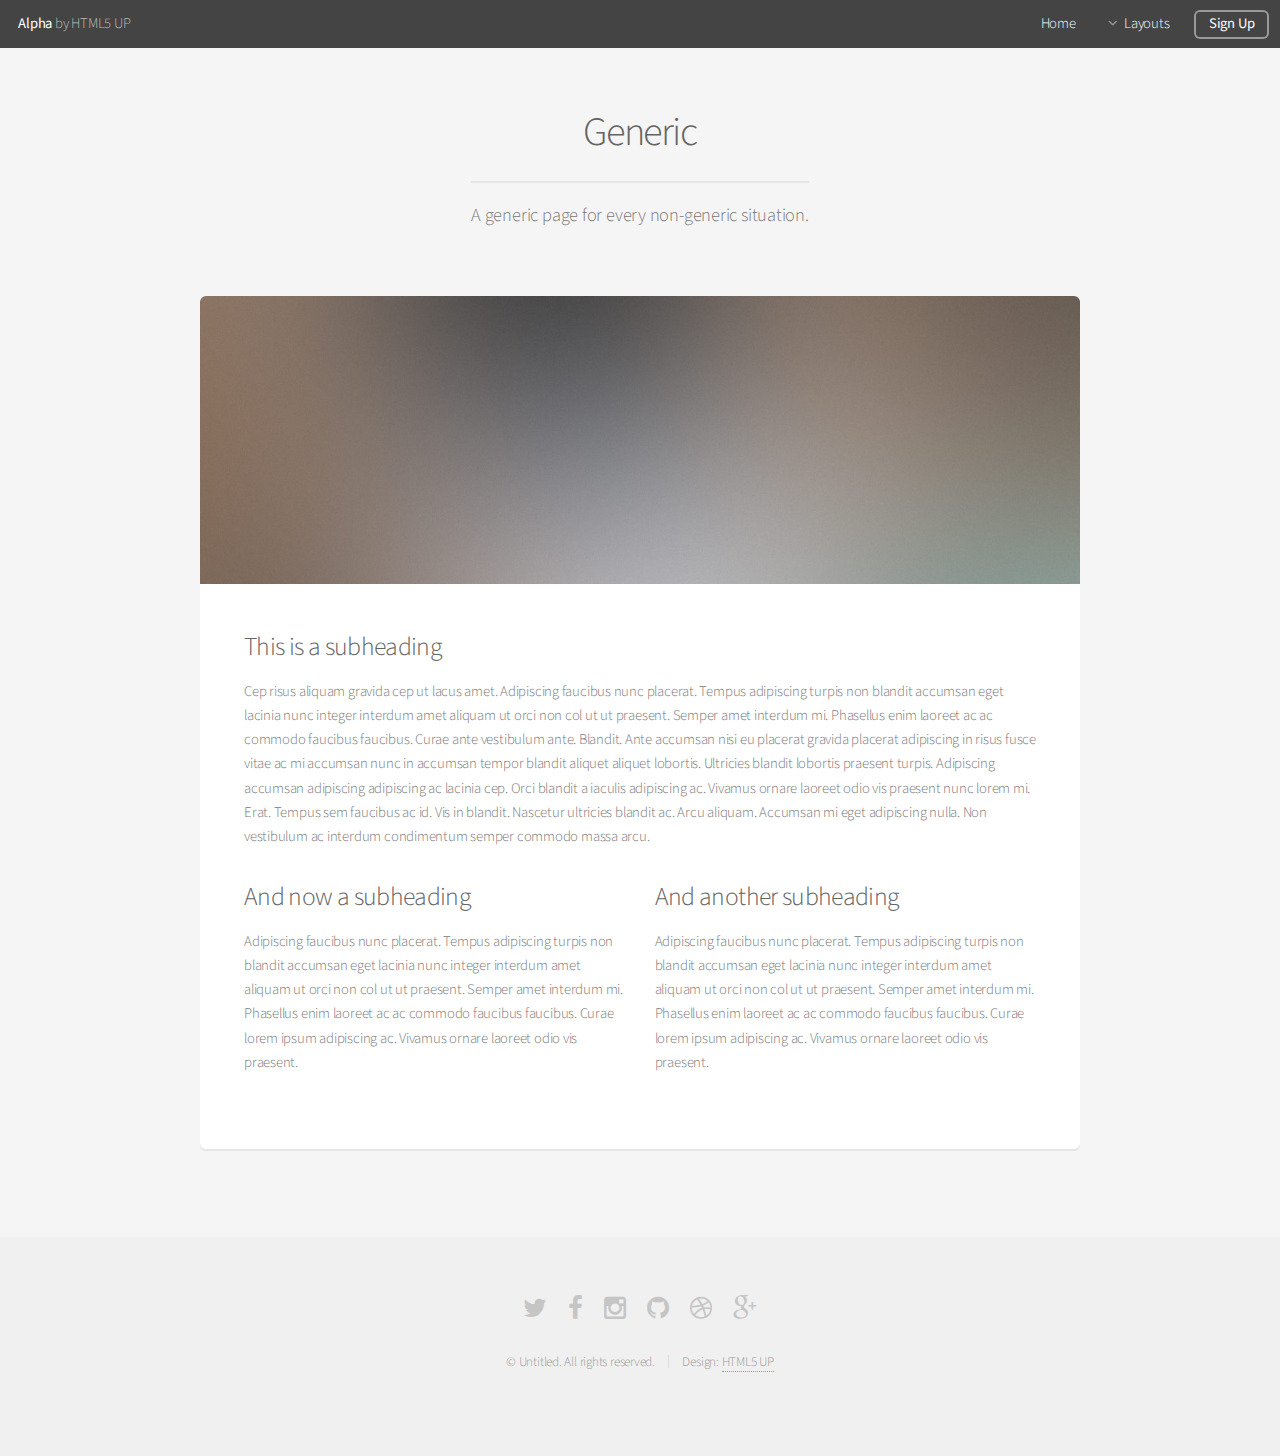
==== resume.html @ a9e89988 "nouveau layout" ====
<!DOCTYPE HTML>
<!--
	Alpha by HTML5 UP
	html5up.net | @n33co
	Free for personal and commercial use under the CCA 3.0 license (html5up.net/license)
-->
<html>
	<head>
		<title>Generic - Alpha by HTML5 UP</title>
		<meta charset="utf-8" />
		<meta name="viewport" content="width=device-width, initial-scale=1" />
		<!--[if lte IE 8]><script src="assets/js/ie/html5shiv.js"></script><![endif]-->
		<link rel="stylesheet" href="assets/css/main.css" />
		<!--[if lte IE 8]><link rel="stylesheet" href="assets/css/ie8.css" /><![endif]-->
	</head>
	<body>
		<div id="page-wrapper">

			<!-- Header -->
				<header id="header">
					<h1><a href="index.html">Alpha</a> by HTML5 UP</h1>
					<nav id="nav">
						<ul>
							<li><a href="index.html">Home</a></li>
							<li>
								<a href="#" class="icon fa-angle-down">Layouts</a>
								<ul>
									<li><a href="generic.html">Generic</a></li>
									<li><a href="contact.html">Contact</a></li>
									<li><a href="elements.html">Elements</a></li>
									<li>
										<a href="#">Submenu</a>
										<ul>
											<li><a href="#">Option One</a></li>
											<li><a href="#">Option Two</a></li>
											<li><a href="#">Option Three</a></li>
											<li><a href="#">Option Four</a></li>
										</ul>
									</li>
								</ul>
							</li>
							<li><a href="#" class="button">Sign Up</a></li>
						</ul>
					</nav>
				</header>

			<!-- Main -->
				<section id="main" class="container">
					<header>
						<h2>Generic</h2>
						<p>A generic page for every non-generic situation.</p>
					</header>
					<div class="box">
						<span class="image featured"><img src="images/pic01.jpg" alt="" /></span>
						<h3>This is a subheading</h3>
						<p>Cep risus aliquam gravida cep ut lacus amet. Adipiscing faucibus nunc placerat. Tempus adipiscing turpis non blandit accumsan eget lacinia nunc integer interdum amet aliquam ut orci non col ut ut praesent. Semper amet interdum mi. Phasellus enim laoreet ac ac commodo faucibus faucibus. Curae ante vestibulum ante. Blandit. Ante accumsan nisi eu placerat gravida placerat adipiscing in risus fusce vitae ac mi accumsan nunc in accumsan tempor blandit aliquet aliquet lobortis. Ultricies blandit lobortis praesent turpis. Adipiscing accumsan adipiscing adipiscing ac lacinia cep. Orci blandit a iaculis adipiscing ac. Vivamus ornare laoreet odio vis praesent nunc lorem mi. Erat. Tempus sem faucibus ac id. Vis in blandit. Nascetur ultricies blandit ac. Arcu aliquam. Accumsan mi eget adipiscing nulla. Non vestibulum ac interdum condimentum semper commodo massa arcu.</p>
						<div class="row">
							<div class="6u 12u(mobilep)">
								<h3>And now a subheading</h3>
								<p>Adipiscing faucibus nunc placerat. Tempus adipiscing turpis non blandit accumsan eget lacinia nunc integer interdum amet aliquam ut orci non col ut ut praesent. Semper amet interdum mi. Phasellus enim laoreet ac ac commodo faucibus faucibus. Curae lorem ipsum adipiscing ac. Vivamus ornare laoreet odio vis praesent.</p>
							</div>
							<div class="6u 12u(mobilep)">
								<h3>And another subheading</h3>
								<p>Adipiscing faucibus nunc placerat. Tempus adipiscing turpis non blandit accumsan eget lacinia nunc integer interdum amet aliquam ut orci non col ut ut praesent. Semper amet interdum mi. Phasellus enim laoreet ac ac commodo faucibus faucibus. Curae lorem ipsum adipiscing ac. Vivamus ornare laoreet odio vis praesent.</p>
							</div>
						</div>
					</div>
				</section>

			<!-- Footer -->
				<footer id="footer">
					<ul class="icons">
						<li><a href="#" class="icon fa-twitter"><span class="label">Twitter</span></a></li>
						<li><a href="#" class="icon fa-facebook"><span class="label">Facebook</span></a></li>
						<li><a href="#" class="icon fa-instagram"><span class="label">Instagram</span></a></li>
						<li><a href="#" class="icon fa-github"><span class="label">Github</span></a></li>
						<li><a href="#" class="icon fa-dribbble"><span class="label">Dribbble</span></a></li>
						<li><a href="#" class="icon fa-google-plus"><span class="label">Google+</span></a></li>
					</ul>
					<ul class="copyright">
						<li>&copy; Untitled. All rights reserved.</li><li>Design: <a href="http://html5up.net">HTML5 UP</a></li>
					</ul>
				</footer>

		</div>

		<!-- Scripts -->
			<script src="assets/js/jquery.min.js"></script>
			<script src="assets/js/jquery.dropotron.min.js"></script>
			<script src="assets/js/jquery.scrollgress.min.js"></script>
			<script src="assets/js/skel.min.js"></script>
			<script src="assets/js/util.js"></script>
			<!--[if lte IE 8]><script src="assets/js/ie/respond.min.js"></script><![endif]-->
			<script src="assets/js/main.js"></script>

	</body>
</html>
---- assets/css/main.css ----
@import url("font-awesome.min.css");
@import url("http://fonts.googleapis.com/css?family=Source+Sans+Pro:300,400,300italic,400italic");

/*
	Alpha by HTML5 UP
	html5up.net | @n33co
	Free for personal and commercial use under the CCA 3.0 license (html5up.net/license)
*/

/* Reset */

	html, body, div, span, applet, object, iframe, h1, h2, h3, h4, h5, h6, p, blockquote, pre, a, abbr, acronym, address, big, cite, code, del, dfn, em, img, ins, kbd, q, s, samp, small, strike, strong, sub, sup, tt, var, b, u, i, center, dl, dt, dd, ol, ul, li, fieldset, form, label, legend, table, caption, tbody, tfoot, thead, tr, th, td, article, aside, canvas, details, embed, figure, figcaption, footer, header, hgroup, menu, nav, output, ruby, section, summary, time, mark, audio, video {
		margin: 0;
		padding: 0;
		border: 0;
		font-size: 100%;
		font: inherit;
		vertical-align: baseline;
	}

	article, aside, details, figcaption, figure, footer, header, hgroup, menu, nav, section {
		display: block;
	}

	body {
		line-height: 1;
	}

	ol, ul {
		list-style: none;
	}

	blockquote, q {
		quotes: none;
	}

	blockquote:before, blockquote:after, q:before, q:after {
		content: '';
		content: none;
	}

	table {
		border-collapse: collapse;
		border-spacing: 0;
	}

	body {
		-webkit-text-size-adjust: none;
	}

/* Box Model */

	*, *:before, *:after {
		-moz-box-sizing: border-box;
		-webkit-box-sizing: border-box;
		box-sizing: border-box;
	}

/* Containers */

	.container {
		margin-left: auto;
		margin-right: auto;
	}

	.container.\31 25\25 {
		width: 100%;
		max-width: 75em;
		min-width: 60em;
	}

	.container.\37 5\25 {
		width: 45em;
	}

	.container.\35 0\25 {
		width: 30em;
	}

	.container.\32 5\25 {
		width: 15em;
	}

	.container {
		width: 60em;
	}

	@media screen and (max-width: 1680px) {

		.container.\31 25\25 {
			width: 100%;
			max-width: 75em;
			min-width: 60em;
		}

		.container.\37 5\25 {
			width: 45em;
		}

		.container.\35 0\25 {
			width: 30em;
		}

		.container.\32 5\25 {
			width: 15em;
		}

		.container {
			width: 60em;
		}

	}

	@media screen and (max-width: 1280px) {

		.container.\31 25\25 {
			width: 100%;
			max-width: 75em;
			min-width: 60em;
		}

		.container.\37 5\25 {
			width: 45em;
		}

		.container.\35 0\25 {
			width: 30em;
		}

		.container.\32 5\25 {
			width: 15em;
		}

		.container {
			width: 60em;
		}

	}

	@media screen and (max-width: 980px) {

		.container.\31 25\25 {
			width: 100%;
			max-width: 112.5%;
			min-width: 90%;
		}

		.container.\37 5\25 {
			width: 67.5%;
		}

		.container.\35 0\25 {
			width: 45%;
		}

		.container.\32 5\25 {
			width: 22.5%;
		}

		.container {
			width: 90%;
		}

	}

	@media screen and (max-width: 840px) {

		.container.\31 25\25 {
			width: 100%;
			max-width: 112.5%;
			min-width: 90%;
		}

		.container.\37 5\25 {
			width: 67.5%;
		}

		.container.\35 0\25 {
			width: 45%;
		}

		.container.\32 5\25 {
			width: 22.5%;
		}

		.container {
			width: 90% !important;
		}

	}

	@media screen and (max-width: 736px) {

		.container.\31 25\25 {
			width: 100%;
			max-width: 125%;
			min-width: 100%;
		}

		.container.\37 5\25 {
			width: 75%;
		}

		.container.\35 0\25 {
			width: 50%;
		}

		.container.\32 5\25 {
			width: 25%;
		}

		.container {
			width: 100% !important;
		}

	}

	@media screen and (max-width: 480px) {

		.container.\31 25\25 {
			width: 100%;
			max-width: 125%;
			min-width: 100%;
		}

		.container.\37 5\25 {
			width: 75%;
		}

		.container.\35 0\25 {
			width: 50%;
		}

		.container.\32 5\25 {
			width: 25%;
		}

		.container {
			width: 100% !important;
		}

	}

/* Grid */

	.row {
		border-bottom: solid 1px transparent;
		-moz-box-sizing: border-box;
		-webkit-box-sizing: border-box;
		box-sizing: border-box;
	}

	.row > * {
		float: left;
		-moz-box-sizing: border-box;
		-webkit-box-sizing: border-box;
		box-sizing: border-box;
	}

	.row:after, .row:before {
		content: '';
		display: block;
		clear: both;
		height: 0;
	}

	.row.uniform > * > :first-child {
		margin-top: 0;
	}

	.row.uniform > * > :last-child {
		margin-bottom: 0;
	}

	.row.\30 \25 > * {
		padding: 0 0 0 0em;
	}

	.row.\30 \25 {
		margin: 0 0 -1px 0em;
	}

	.row.uniform.\30 \25 > * {
		padding: 0em 0 0 0em;
	}

	.row.uniform.\30 \25 {
		margin: 0em 0 -1px 0em;
	}

	.row > * {
		padding: 0 0 0 2em;
	}

	.row {
		margin: 0 0 -1px -2em;
	}

	.row.uniform > * {
		padding: 2em 0 0 2em;
	}

	.row.uniform {
		margin: -2em 0 -1px -2em;
	}

	.row.\32 00\25 > * {
		padding: 0 0 0 4em;
	}

	.row.\32 00\25 {
		margin: 0 0 -1px -4em;
	}

	.row.uniform.\32 00\25 > * {
		padding: 4em 0 0 4em;
	}

	.row.uniform.\32 00\25 {
		margin: -4em 0 -1px -4em;
	}

	.row.\31 50\25 > * {
		padding: 0 0 0 3em;
	}

	.row.\31 50\25 {
		margin: 0 0 -1px -3em;
	}

	.row.uniform.\31 50\25 > * {
		padding: 3em 0 0 3em;
	}

	.row.uniform.\31 50\25 {
		margin: -3em 0 -1px -3em;
	}

	.row.\35 0\25 > * {
		padding: 0 0 0 1em;
	}

	.row.\35 0\25 {
		margin: 0 0 -1px -1em;
	}

	.row.uniform.\35 0\25 > * {
		padding: 1em 0 0 1em;
	}

	.row.uniform.\35 0\25 {
		margin: -1em 0 -1px -1em;
	}

	.row.\32 5\25 > * {
		padding: 0 0 0 0.5em;
	}

	.row.\32 5\25 {
		margin: 0 0 -1px -0.5em;
	}

	.row.uniform.\32 5\25 > * {
		padding: 0.5em 0 0 0.5em;
	}

	.row.uniform.\32 5\25 {
		margin: -0.5em 0 -1px -0.5em;
	}

	.\31 2u, .\31 2u\24 {
		width: 100%;
		clear: none;
		margin-left: 0;
	}

	.\31 1u, .\31 1u\24 {
		width: 91.6666666667%;
		clear: none;
		margin-left: 0;
	}

	.\31 0u, .\31 0u\24 {
		width: 83.3333333333%;
		clear: none;
		margin-left: 0;
	}

	.\39 u, .\39 u\24 {
		width: 75%;
		clear: none;
		margin-left: 0;
	}

	.\38 u, .\38 u\24 {
		width: 66.6666666667%;
		clear: none;
		margin-left: 0;
	}

	.\37 u, .\37 u\24 {
		width: 58.3333333333%;
		clear: none;
		margin-left: 0;
	}

	.\36 u, .\36 u\24 {
		width: 50%;
		clear: none;
		margin-left: 0;
	}

	.\35 u, .\35 u\24 {
		width: 41.6666666667%;
		clear: none;
		margin-left: 0;
	}

	.\34 u, .\34 u\24 {
		width: 33.3333333333%;
		clear: none;
		margin-left: 0;
	}

	.\33 u, .\33 u\24 {
		width: 25%;
		clear: none;
		margin-left: 0;
	}

	.\32 u, .\32 u\24 {
		width: 16.6666666667%;
		clear: none;
		margin-left: 0;
	}

	.\31 u, .\31 u\24 {
		width: 8.3333333333%;
		clear: none;
		margin-left: 0;
	}

	.\31 2u\24 + *,
	.\31 1u\24 + *,
	.\31 0u\24 + *,
	.\39 u\24 + *,
	.\38 u\24 + *,
	.\37 u\24 + *,
	.\36 u\24 + *,
	.\35 u\24 + *,
	.\34 u\24 + *,
	.\33 u\24 + *,
	.\32 u\24 + *,
	.\31 u\24 + * {
		clear: left;
	}

	.\-11u {
		margin-left: 91.66667%;
	}

	.\-10u {
		margin-left: 83.33333%;
	}

	.\-9u {
		margin-left: 75%;
	}

	.\-8u {
		margin-left: 66.66667%;
	}

	.\-7u {
		margin-left: 58.33333%;
	}

	.\-6u {
		margin-left: 50%;
	}

	.\-5u {
		margin-left: 41.66667%;
	}

	.\-4u {
		margin-left: 33.33333%;
	}

	.\-3u {
		margin-left: 25%;
	}

	.\-2u {
		margin-left: 16.66667%;
	}

	.\-1u {
		margin-left: 8.33333%;
	}

	@media screen and (max-width: 1680px) {

		.row > * {
			padding: 0 0 0 2em;
		}

		.row {
			margin: 0 0 -1px -2em;
		}

		.row.uniform > * {
			padding: 2em 0 0 2em;
		}

		.row.uniform {
			margin: -2em 0 -1px -2em;
		}

		.row.\32 00\25 > * {
			padding: 0 0 0 4em;
		}

		.row.\32 00\25 {
			margin: 0 0 -1px -4em;
		}

		.row.uniform.\32 00\25 > * {
			padding: 4em 0 0 4em;
		}

		.row.uniform.\32 00\25 {
			margin: -4em 0 -1px -4em;
		}

		.row.\31 50\25 > * {
			padding: 0 0 0 3em;
		}

		.row.\31 50\25 {
			margin: 0 0 -1px -3em;
		}

		.row.uniform.\31 50\25 > * {
			padding: 3em 0 0 3em;
		}

		.row.uniform.\31 50\25 {
			margin: -3em 0 -1px -3em;
		}

		.row.\35 0\25 > * {
			padding: 0 0 0 1em;
		}

		.row.\35 0\25 {
			margin: 0 0 -1px -1em;
		}

		.row.uniform.\35 0\25 > * {
			padding: 1em 0 0 1em;
		}

		.row.uniform.\35 0\25 {
			margin: -1em 0 -1px -1em;
		}

		.row.\32 5\25 > * {
			padding: 0 0 0 0.5em;
		}

		.row.\32 5\25 {
			margin: 0 0 -1px -0.5em;
		}

		.row.uniform.\32 5\25 > * {
			padding: 0.5em 0 0 0.5em;
		}

		.row.uniform.\32 5\25 {
			margin: -0.5em 0 -1px -0.5em;
		}

		.\31 2u\28wide\29, .\31 2u\24\28wide\29 {
			width: 100%;
			clear: none;
			margin-left: 0;
		}

		.\31 1u\28wide\29, .\31 1u\24\28wide\29 {
			width: 91.6666666667%;
			clear: none;
			margin-left: 0;
		}

		.\31 0u\28wide\29, .\31 0u\24\28wide\29 {
			width: 83.3333333333%;
			clear: none;
			margin-left: 0;
		}

		.\39 u\28wide\29, .\39 u\24\28wide\29 {
			width: 75%;
			clear: none;
			margin-left: 0;
		}

		.\38 u\28wide\29, .\38 u\24\28wide\29 {
			width: 66.6666666667%;
			clear: none;
			margin-left: 0;
		}

		.\37 u\28wide\29, .\37 u\24\28wide\29 {
			width: 58.3333333333%;
			clear: none;
			margin-left: 0;
		}

		.\36 u\28wide\29, .\36 u\24\28wide\29 {
			width: 50%;
			clear: none;
			margin-left: 0;
		}

		.\35 u\28wide\29, .\35 u\24\28wide\29 {
			width: 41.6666666667%;
			clear: none;
			margin-left: 0;
		}

		.\34 u\28wide\29, .\34 u\24\28wide\29 {
			width: 33.3333333333%;
			clear: none;
			margin-left: 0;
		}

		.\33 u\28wide\29, .\33 u\24\28wide\29 {
			width: 25%;
			clear: none;
			margin-left: 0;
		}

		.\32 u\28wide\29, .\32 u\24\28wide\29 {
			width: 16.6666666667%;
			clear: none;
			margin-left: 0;
		}

		.\31 u\28wide\29, .\31 u\24\28wide\29 {
			width: 8.3333333333%;
			clear: none;
			margin-left: 0;
		}

		.\31 2u\24\28wide\29 + *,
		.\31 1u\24\28wide\29 + *,
		.\31 0u\24\28wide\29 + *,
		.\39 u\24\28wide\29 + *,
		.\38 u\24\28wide\29 + *,
		.\37 u\24\28wide\29 + *,
		.\36 u\24\28wide\29 + *,
		.\35 u\24\28wide\29 + *,
		.\34 u\24\28wide\29 + *,
		.\33 u\24\28wide\29 + *,
		.\32 u\24\28wide\29 + *,
		.\31 u\24\28wide\29 + * {
			clear: left;
		}

		.\-11u\28wide\29 {
			margin-left: 91.66667%;
		}

		.\-10u\28wide\29 {
			margin-left: 83.33333%;
		}

		.\-9u\28wide\29 {
			margin-left: 75%;
		}

		.\-8u\28wide\29 {
			margin-left: 66.66667%;
		}

		.\-7u\28wide\29 {
			margin-left: 58.33333%;
		}

		.\-6u\28wide\29 {
			margin-left: 50%;
		}

		.\-5u\28wide\29 {
			margin-left: 41.66667%;
		}

		.\-4u\28wide\29 {
			margin-left: 33.33333%;
		}

		.\-3u\28wide\29 {
			margin-left: 25%;
		}

		.\-2u\28wide\29 {
			margin-left: 16.66667%;
		}

		.\-1u\28wide\29 {
			margin-left: 8.33333%;
		}

	}

	@media screen and (max-width: 1280px) {

		.row > * {
			padding: 0 0 0 2em;
		}

		.row {
			margin: 0 0 -1px -2em;
		}

		.row.uniform > * {
			padding: 2em 0 0 2em;
		}

		.row.uniform {
			margin: -2em 0 -1px -2em;
		}

		.row.\32 00\25 > * {
			padding: 0 0 0 4em;
		}

		.row.\32 00\25 {
			margin: 0 0 -1px -4em;
		}

		.row.uniform.\32 00\25 > * {
			padding: 4em 0 0 4em;
		}

		.row.uniform.\32 00\25 {
			margin: -4em 0 -1px -4em;
		}

		.row.\31 50\25 > * {
			padding: 0 0 0 3em;
		}

		.row.\31 50\25 {
			margin: 0 0 -1px -3em;
		}

		.row.uniform.\31 50\25 > * {
			padding: 3em 0 0 3em;
		}

		.row.uniform.\31 50\25 {
			margin: -3em 0 -1px -3em;
		}

		.row.\35 0\25 > * {
			padding: 0 0 0 1em;
		}

		.row.\35 0\25 {
			margin: 0 0 -1px -1em;
		}

		.row.uniform.\35 0\25 > * {
			padding: 1em 0 0 1em;
		}

		.row.uniform.\35 0\25 {
			margin: -1em 0 -1px -1em;
		}

		.row.\32 5\25 > * {
			padding: 0 0 0 0.5em;
		}

		.row.\32 5\25 {
			margin: 0 0 -1px -0.5em;
		}

		.row.uniform.\32 5\25 > * {
			padding: 0.5em 0 0 0.5em;
		}

		.row.uniform.\32 5\25 {
			margin: -0.5em 0 -1px -0.5em;
		}

		.\31 2u\28normal\29, .\31 2u\24\28normal\29 {
			width: 100%;
			clear: none;
			margin-left: 0;
		}

		.\31 1u\28normal\29, .\31 1u\24\28normal\29 {
			width: 91.6666666667%;
			clear: none;
			margin-left: 0;
		}

		.\31 0u\28normal\29, .\31 0u\24\28normal\29 {
			width: 83.3333333333%;
			clear: none;
			margin-left: 0;
		}

		.\39 u\28normal\29, .\39 u\24\28normal\29 {
			width: 75%;
			clear: none;
			margin-left: 0;
		}

		.\38 u\28normal\29, .\38 u\24\28normal\29 {
			width: 66.6666666667%;
			clear: none;
			margin-left: 0;
		}

		.\37 u\28normal\29, .\37 u\24\28normal\29 {
			width: 58.3333333333%;
			clear: none;
			margin-left: 0;
		}

		.\36 u\28normal\29, .\36 u\24\28normal\29 {
			width: 50%;
			clear: none;
			margin-left: 0;
		}

		.\35 u\28normal\29, .\35 u\24\28normal\29 {
			width: 41.6666666667%;
			clear: none;
			margin-left: 0;
		}

		.\34 u\28normal\29, .\34 u\24\28normal\29 {
			width: 33.3333333333%;
			clear: none;
			margin-left: 0;
		}

		.\33 u\28normal\29, .\33 u\24\28normal\29 {
			width: 25%;
			clear: none;
			margin-left: 0;
		}

		.\32 u\28normal\29, .\32 u\24\28normal\29 {
			width: 16.6666666667%;
			clear: none;
			margin-left: 0;
		}

		.\31 u\28normal\29, .\31 u\24\28normal\29 {
			width: 8.3333333333%;
			clear: none;
			margin-left: 0;
		}

		.\31 2u\24\28normal\29 + *,
		.\31 1u\24\28normal\29 + *,
		.\31 0u\24\28normal\29 + *,
		.\39 u\24\28normal\29 + *,
		.\38 u\24\28normal\29 + *,
		.\37 u\24\28normal\29 + *,
		.\36 u\24\28normal\29 + *,
		.\35 u\24\28normal\29 + *,
		.\34 u\24\28normal\29 + *,
		.\33 u\24\28normal\29 + *,
		.\32 u\24\28normal\29 + *,
		.\31 u\24\28normal\29 + * {
			clear: left;
		}

		.\-11u\28normal\29 {
			margin-left: 91.66667%;
		}

		.\-10u\28normal\29 {
			margin-left: 83.33333%;
		}

		.\-9u\28normal\29 {
			margin-left: 75%;
		}

		.\-8u\28normal\29 {
			margin-left: 66.66667%;
		}

		.\-7u\28normal\29 {
			margin-left: 58.33333%;
		}

		.\-6u\28normal\29 {
			margin-left: 50%;
		}

		.\-5u\28normal\29 {
			margin-left: 41.66667%;
		}

		.\-4u\28normal\29 {
			margin-left: 33.33333%;
		}

		.\-3u\28normal\29 {
			margin-left: 25%;
		}

		.\-2u\28normal\29 {
			margin-left: 16.66667%;
		}

		.\-1u\28normal\29 {
			margin-left: 8.33333%;
		}

	}

	@media screen and (max-width: 980px) {

		.row > * {
			padding: 0 0 0 2em;
		}

		.row {
			margin: 0 0 -1px -2em;
		}

		.row.uniform > * {
			padding: 2em 0 0 2em;
		}

		.row.uniform {
			margin: -2em 0 -1px -2em;
		}

		.row.\32 00\25 > * {
			padding: 0 0 0 4em;
		}

		.row.\32 00\25 {
			margin: 0 0 -1px -4em;
		}

		.row.uniform.\32 00\25 > * {
			padding: 4em 0 0 4em;
		}

		.row.uniform.\32 00\25 {
			margin: -4em 0 -1px -4em;
		}

		.row.\31 50\25 > * {
			padding: 0 0 0 3em;
		}

		.row.\31 50\25 {
			margin: 0 0 -1px -3em;
		}

		.row.uniform.\31 50\25 > * {
			padding: 3em 0 0 3em;
		}

		.row.uniform.\31 50\25 {
			margin: -3em 0 -1px -3em;
		}

		.row.\35 0\25 > * {
			padding: 0 0 0 1em;
		}

		.row.\35 0\25 {
			margin: 0 0 -1px -1em;
		}

		.row.uniform.\35 0\25 > * {
			padding: 1em 0 0 1em;
		}

		.row.uniform.\35 0\25 {
			margin: -1em 0 -1px -1em;
		}

		.row.\32 5\25 > * {
			padding: 0 0 0 0.5em;
		}

		.row.\32 5\25 {
			margin: 0 0 -1px -0.5em;
		}

		.row.uniform.\32 5\25 > * {
			padding: 0.5em 0 0 0.5em;
		}

		.row.uniform.\32 5\25 {
			margin: -0.5em 0 -1px -0.5em;
		}

		.\31 2u\28narrow\29, .\31 2u\24\28narrow\29 {
			width: 100%;
			clear: none;
			margin-left: 0;
		}

		.\31 1u\28narrow\29, .\31 1u\24\28narrow\29 {
			width: 91.6666666667%;
			clear: none;
			margin-left: 0;
		}

		.\31 0u\28narrow\29, .\31 0u\24\28narrow\29 {
			width: 83.3333333333%;
			clear: none;
			margin-left: 0;
		}

		.\39 u\28narrow\29, .\39 u\24\28narrow\29 {
			width: 75%;
			clear: none;
			margin-left: 0;
		}

		.\38 u\28narrow\29, .\38 u\24\28narrow\29 {
			width: 66.6666666667%;
			clear: none;
			margin-left: 0;
		}

		.\37 u\28narrow\29, .\37 u\24\28narrow\29 {
			width: 58.3333333333%;
			clear: none;
			margin-left: 0;
		}

		.\36 u\28narrow\29, .\36 u\24\28narrow\29 {
			width: 50%;
			clear: none;
			margin-left: 0;
		}

		.\35 u\28narrow\29, .\35 u\24\28narrow\29 {
			width: 41.6666666667%;
			clear: none;
			margin-left: 0;
		}

		.\34 u\28narrow\29, .\34 u\24\28narrow\29 {
			width: 33.3333333333%;
			clear: none;
			margin-left: 0;
		}

		.\33 u\28narrow\29, .\33 u\24\28narrow\29 {
			width: 25%;
			clear: none;
			margin-left: 0;
		}

		.\32 u\28narrow\29, .\32 u\24\28narrow\29 {
			width: 16.6666666667%;
			clear: none;
			margin-left: 0;
		}

		.\31 u\28narrow\29, .\31 u\24\28narrow\29 {
			width: 8.3333333333%;
			clear: none;
			margin-left: 0;
		}

		.\31 2u\24\28narrow\29 + *,
		.\31 1u\24\28narrow\29 + *,
		.\31 0u\24\28narrow\29 + *,
		.\39 u\24\28narrow\29 + *,
		.\38 u\24\28narrow\29 + *,
		.\37 u\24\28narrow\29 + *,
		.\36 u\24\28narrow\29 + *,
		.\35 u\24\28narrow\29 + *,
		.\34 u\24\28narrow\29 + *,
		.\33 u\24\28narrow\29 + *,
		.\32 u\24\28narrow\29 + *,
		.\31 u\24\28narrow\29 + * {
			clear: left;
		}

		.\-11u\28narrow\29 {
			margin-left: 91.66667%;
		}

		.\-10u\28narrow\29 {
			margin-left: 83.33333%;
		}

		.\-9u\28narrow\29 {
			margin-left: 75%;
		}

		.\-8u\28narrow\29 {
			margin-left: 66.66667%;
		}

		.\-7u\28narrow\29 {
			margin-left: 58.33333%;
		}

		.\-6u\28narrow\29 {
			margin-left: 50%;
		}

		.\-5u\28narrow\29 {
			margin-left: 41.66667%;
		}

		.\-4u\28narrow\29 {
			margin-left: 33.33333%;
		}

		.\-3u\28narrow\29 {
			margin-left: 25%;
		}

		.\-2u\28narrow\29 {
			margin-left: 16.66667%;
		}

		.\-1u\28narrow\29 {
			margin-left: 8.33333%;
		}

	}

	@media screen and (max-width: 840px) {

		.row > * {
			padding: 0 0 0 2em;
		}

		.row {
			margin: 0 0 -1px -2em;
		}

		.row.uniform > * {
			padding: 2em 0 0 2em;
		}

		.row.uniform {
			margin: -2em 0 -1px -2em;
		}

		.row.\32 00\25 > * {
			padding: 0 0 0 4em;
		}

		.row.\32 00\25 {
			margin: 0 0 -1px -4em;
		}

		.row.uniform.\32 00\25 > * {
			padding: 4em 0 0 4em;
		}

		.row.uniform.\32 00\25 {
			margin: -4em 0 -1px -4em;
		}

		.row.\31 50\25 > * {
			padding: 0 0 0 3em;
		}

		.row.\31 50\25 {
			margin: 0 0 -1px -3em;
		}

		.row.uniform.\31 50\25 > * {
			padding: 3em 0 0 3em;
		}

		.row.uniform.\31 50\25 {
			margin: -3em 0 -1px -3em;
		}

		.row.\35 0\25 > * {
			padding: 0 0 0 1em;
		}

		.row.\35 0\25 {
			margin: 0 0 -1px -1em;
		}

		.row.uniform.\35 0\25 > * {
			padding: 1em 0 0 1em;
		}

		.row.uniform.\35 0\25 {
			margin: -1em 0 -1px -1em;
		}

		.row.\32 5\25 > * {
			padding: 0 0 0 0.5em;
		}

		.row.\32 5\25 {
			margin: 0 0 -1px -0.5em;
		}

		.row.uniform.\32 5\25 > * {
			padding: 0.5em 0 0 0.5em;
		}

		.row.uniform.\32 5\25 {
			margin: -0.5em 0 -1px -0.5em;
		}

		.\31 2u\28narrower\29, .\31 2u\24\28narrower\29 {
			width: 100%;
			clear: none;
			margin-left: 0;
		}

		.\31 1u\28narrower\29, .\31 1u\24\28narrower\29 {
			width: 91.6666666667%;
			clear: none;
			margin-left: 0;
		}

		.\31 0u\28narrower\29, .\31 0u\24\28narrower\29 {
			width: 83.3333333333%;
			clear: none;
			margin-left: 0;
		}

		.\39 u\28narrower\29, .\39 u\24\28narrower\29 {
			width: 75%;
			clear: none;
			margin-left: 0;
		}

		.\38 u\28narrower\29, .\38 u\24\28narrower\29 {
			width: 66.6666666667%;
			clear: none;
			margin-left: 0;
		}

		.\37 u\28narrower\29, .\37 u\24\28narrower\29 {
			width: 58.3333333333%;
			clear: none;
			margin-left: 0;
		}

		.\36 u\28narrower\29, .\36 u\24\28narrower\29 {
			width: 50%;
			clear: none;
			margin-left: 0;
		}

		.\35 u\28narrower\29, .\35 u\24\28narrower\29 {
			width: 41.6666666667%;
			clear: none;
			margin-left: 0;
		}

		.\34 u\28narrower\29, .\34 u\24\28narrower\29 {
			width: 33.3333333333%;
			clear: none;
			margin-left: 0;
		}

		.\33 u\28narrower\29, .\33 u\24\28narrower\29 {
			width: 25%;
			clear: none;
			margin-left: 0;
		}

		.\32 u\28narrower\29, .\32 u\24\28narrower\29 {
			width: 16.6666666667%;
			clear: none;
			margin-left: 0;
		}

		.\31 u\28narrower\29, .\31 u\24\28narrower\29 {
			width: 8.3333333333%;
			clear: none;
			margin-left: 0;
		}

		.\31 2u\24\28narrower\29 + *,
		.\31 1u\24\28narrower\29 + *,
		.\31 0u\24\28narrower\29 + *,
		.\39 u\24\28narrower\29 + *,
		.\38 u\24\28narrower\29 + *,
		.\37 u\24\28narrower\29 + *,
		.\36 u\24\28narrower\29 + *,
		.\35 u\24\28narrower\29 + *,
		.\34 u\24\28narrower\29 + *,
		.\33 u\24\28narrower\29 + *,
		.\32 u\24\28narrower\29 + *,
		.\31 u\24\28narrower\29 + * {
			clear: left;
		}

		.\-11u\28narrower\29 {
			margin-left: 91.66667%;
		}

		.\-10u\28narrower\29 {
			margin-left: 83.33333%;
		}

		.\-9u\28narrower\29 {
			margin-left: 75%;
		}

		.\-8u\28narrower\29 {
			margin-left: 66.66667%;
		}

		.\-7u\28narrower\29 {
			margin-left: 58.33333%;
		}

		.\-6u\28narrower\29 {
			margin-left: 50%;
		}

		.\-5u\28narrower\29 {
			margin-left: 41.66667%;
		}

		.\-4u\28narrower\29 {
			margin-left: 33.33333%;
		}

		.\-3u\28narrower\29 {
			margin-left: 25%;
		}

		.\-2u\28narrower\29 {
			margin-left: 16.66667%;
		}

		.\-1u\28narrower\29 {
			margin-left: 8.33333%;
		}

	}

	@media screen and (max-width: 736px) {

		.row > * {
			padding: 0 0 0 2em;
		}

		.row {
			margin: 0 0 -1px -2em;
		}

		.row.uniform > * {
			padding: 2em 0 0 2em;
		}

		.row.uniform {
			margin: -2em 0 -1px -2em;
		}

		.row.\32 00\25 > * {
			padding: 0 0 0 4em;
		}

		.row.\32 00\25 {
			margin: 0 0 -1px -4em;
		}

		.row.uniform.\32 00\25 > * {
			padding: 4em 0 0 4em;
		}

		.row.uniform.\32 00\25 {
			margin: -4em 0 -1px -4em;
		}

		.row.\31 50\25 > * {
			padding: 0 0 0 3em;
		}

		.row.\31 50\25 {
			margin: 0 0 -1px -3em;
		}

		.row.uniform.\31 50\25 > * {
			padding: 3em 0 0 3em;
		}

		.row.uniform.\31 50\25 {
			margin: -3em 0 -1px -3em;
		}

		.row.\35 0\25 > * {
			padding: 0 0 0 1em;
		}

		.row.\35 0\25 {
			margin: 0 0 -1px -1em;
		}

		.row.uniform.\35 0\25 > * {
			padding: 1em 0 0 1em;
		}

		.row.uniform.\35 0\25 {
			margin: -1em 0 -1px -1em;
		}

		.row.\32 5\25 > * {
			padding: 0 0 0 0.5em;
		}

		.row.\32 5\25 {
			margin: 0 0 -1px -0.5em;
		}

		.row.uniform.\32 5\25 > * {
			padding: 0.5em 0 0 0.5em;
		}

		.row.uniform.\32 5\25 {
			margin: -0.5em 0 -1px -0.5em;
		}

		.\31 2u\28mobile\29, .\31 2u\24\28mobile\29 {
			width: 100%;
			clear: none;
			margin-left: 0;
		}

		.\31 1u\28mobile\29, .\31 1u\24\28mobile\29 {
			width: 91.6666666667%;
			clear: none;
			margin-left: 0;
		}

		.\31 0u\28mobile\29, .\31 0u\24\28mobile\29 {
			width: 83.3333333333%;
			clear: none;
			margin-left: 0;
		}

		.\39 u\28mobile\29, .\39 u\24\28mobile\29 {
			width: 75%;
			clear: none;
			margin-left: 0;
		}

		.\38 u\28mobile\29, .\38 u\24\28mobile\29 {
			width: 66.6666666667%;
			clear: none;
			margin-left: 0;
		}

		.\37 u\28mobile\29, .\37 u\24\28mobile\29 {
			width: 58.3333333333%;
			clear: none;
			margin-left: 0;
		}

		.\36 u\28mobile\29, .\36 u\24\28mobile\29 {
			width: 50%;
			clear: none;
			margin-left: 0;
		}

		.\35 u\28mobile\29, .\35 u\24\28mobile\29 {
			width: 41.6666666667%;
			clear: none;
			margin-left: 0;
		}

		.\34 u\28mobile\29, .\34 u\24\28mobile\29 {
			width: 33.3333333333%;
			clear: none;
			margin-left: 0;
		}

		.\33 u\28mobile\29, .\33 u\24\28mobile\29 {
			width: 25%;
			clear: none;
			margin-left: 0;
		}

		.\32 u\28mobile\29, .\32 u\24\28mobile\29 {
			width: 16.6666666667%;
			clear: none;
			margin-left: 0;
		}

		.\31 u\28mobile\29, .\31 u\24\28mobile\29 {
			width: 8.3333333333%;
			clear: none;
			margin-left: 0;
		}

		.\31 2u\24\28mobile\29 + *,
		.\31 1u\24\28mobile\29 + *,
		.\31 0u\24\28mobile\29 + *,
		.\39 u\24\28mobile\29 + *,
		.\38 u\24\28mobile\29 + *,
		.\37 u\24\28mobile\29 + *,
		.\36 u\24\28mobile\29 + *,
		.\35 u\24\28mobile\29 + *,
		.\34 u\24\28mobile\29 + *,
		.\33 u\24\28mobile\29 + *,
		.\32 u\24\28mobile\29 + *,
		.\31 u\24\28mobile\29 + * {
			clear: left;
		}

		.\-11u\28mobile\29 {
			margin-left: 91.66667%;
		}

		.\-10u\28mobile\29 {
			margin-left: 83.33333%;
		}

		.\-9u\28mobile\29 {
			margin-left: 75%;
		}

		.\-8u\28mobile\29 {
			margin-left: 66.66667%;
		}

		.\-7u\28mobile\29 {
			margin-left: 58.33333%;
		}

		.\-6u\28mobile\29 {
			margin-left: 50%;
		}

		.\-5u\28mobile\29 {
			margin-left: 41.66667%;
		}

		.\-4u\28mobile\29 {
			margin-left: 33.33333%;
		}

		.\-3u\28mobile\29 {
			margin-left: 25%;
		}

		.\-2u\28mobile\29 {
			margin-left: 16.66667%;
		}

		.\-1u\28mobile\29 {
			margin-left: 8.33333%;
		}

	}

	@media screen and (max-width: 480px) {

		.row > * {
			padding: 0 0 0 2em;
		}

		.row {
			margin: 0 0 -1px -2em;
		}

		.row.uniform > * {
			padding: 2em 0 0 2em;
		}

		.row.uniform {
			margin: -2em 0 -1px -2em;
		}

		.row.\32 00\25 > * {
			padding: 0 0 0 4em;
		}

		.row.\32 00\25 {
			margin: 0 0 -1px -4em;
		}

		.row.uniform.\32 00\25 > * {
			padding: 4em 0 0 4em;
		}

		.row.uniform.\32 00\25 {
			margin: -4em 0 -1px -4em;
		}

		.row.\31 50\25 > * {
			padding: 0 0 0 3em;
		}

		.row.\31 50\25 {
			margin: 0 0 -1px -3em;
		}

		.row.uniform.\31 50\25 > * {
			padding: 3em 0 0 3em;
		}

		.row.uniform.\31 50\25 {
			margin: -3em 0 -1px -3em;
		}

		.row.\35 0\25 > * {
			padding: 0 0 0 1em;
		}

		.row.\35 0\25 {
			margin: 0 0 -1px -1em;
		}

		.row.uniform.\35 0\25 > * {
			padding: 1em 0 0 1em;
		}

		.row.uniform.\35 0\25 {
			margin: -1em 0 -1px -1em;
		}

		.row.\32 5\25 > * {
			padding: 0 0 0 0.5em;
		}

		.row.\32 5\25 {
			margin: 0 0 -1px -0.5em;
		}

		.row.uniform.\32 5\25 > * {
			padding: 0.5em 0 0 0.5em;
		}

		.row.uniform.\32 5\25 {
			margin: -0.5em 0 -1px -0.5em;
		}

		.\31 2u\28mobilep\29, .\31 2u\24\28mobilep\29 {
			width: 100%;
			clear: none;
			margin-left: 0;
		}

		.\31 1u\28mobilep\29, .\31 1u\24\28mobilep\29 {
			width: 91.6666666667%;
			clear: none;
			margin-left: 0;
		}

		.\31 0u\28mobilep\29, .\31 0u\24\28mobilep\29 {
			width: 83.3333333333%;
			clear: none;
			margin-left: 0;
		}

		.\39 u\28mobilep\29, .\39 u\24\28mobilep\29 {
			width: 75%;
			clear: none;
			margin-left: 0;
		}

		.\38 u\28mobilep\29, .\38 u\24\28mobilep\29 {
			width: 66.6666666667%;
			clear: none;
			margin-left: 0;
		}

		.\37 u\28mobilep\29, .\37 u\24\28mobilep\29 {
			width: 58.3333333333%;
			clear: none;
			margin-left: 0;
		}

		.\36 u\28mobilep\29, .\36 u\24\28mobilep\29 {
			width: 50%;
			clear: none;
			margin-left: 0;
		}

		.\35 u\28mobilep\29, .\35 u\24\28mobilep\29 {
			width: 41.6666666667%;
			clear: none;
			margin-left: 0;
		}

		.\34 u\28mobilep\29, .\34 u\24\28mobilep\29 {
			width: 33.3333333333%;
			clear: none;
			margin-left: 0;
		}

		.\33 u\28mobilep\29, .\33 u\24\28mobilep\29 {
			width: 25%;
			clear: none;
			margin-left: 0;
		}

		.\32 u\28mobilep\29, .\32 u\24\28mobilep\29 {
			width: 16.6666666667%;
			clear: none;
			margin-left: 0;
		}

		.\31 u\28mobilep\29, .\31 u\24\28mobilep\29 {
			width: 8.3333333333%;
			clear: none;
			margin-left: 0;
		}

		.\31 2u\24\28mobilep\29 + *,
		.\31 1u\24\28mobilep\29 + *,
		.\31 0u\24\28mobilep\29 + *,
		.\39 u\24\28mobilep\29 + *,
		.\38 u\24\28mobilep\29 + *,
		.\37 u\24\28mobilep\29 + *,
		.\36 u\24\28mobilep\29 + *,
		.\35 u\24\28mobilep\29 + *,
		.\34 u\24\28mobilep\29 + *,
		.\33 u\24\28mobilep\29 + *,
		.\32 u\24\28mobilep\29 + *,
		.\31 u\24\28mobilep\29 + * {
			clear: left;
		}

		.\-11u\28mobilep\29 {
			margin-left: 91.66667%;
		}

		.\-10u\28mobilep\29 {
			margin-left: 83.33333%;
		}

		.\-9u\28mobilep\29 {
			margin-left: 75%;
		}

		.\-8u\28mobilep\29 {
			margin-left: 66.66667%;
		}

		.\-7u\28mobilep\29 {
			margin-left: 58.33333%;
		}

		.\-6u\28mobilep\29 {
			margin-left: 50%;
		}

		.\-5u\28mobilep\29 {
			margin-left: 41.66667%;
		}

		.\-4u\28mobilep\29 {
			margin-left: 33.33333%;
		}

		.\-3u\28mobilep\29 {
			margin-left: 25%;
		}

		.\-2u\28mobilep\29 {
			margin-left: 16.66667%;
		}

		.\-1u\28mobilep\29 {
			margin-left: 8.33333%;
		}

	}

/* Basic */

	body {
		background: #f5f5f5;
	}

	body, input, select, textarea {
		color: #777;
		font-family: "Source Sans Pro", sans-serif;
		font-size: 16pt;
		font-weight: 300;
		line-height: 1.65em;
		letter-spacing: -0.015em;
	}

	a {
		-moz-transition: color 0.2s ease-in-out, border-bottom-color 0.2s ease-in-out;
		-webkit-transition: color 0.2s ease-in-out, border-bottom-color 0.2s ease-in-out;
		-ms-transition: color 0.2s ease-in-out, border-bottom-color 0.2s ease-in-out;
		transition: color 0.2s ease-in-out, border-bottom-color 0.2s ease-in-out;
		border-bottom: dotted 1px;
		color: #e89980;
		text-decoration: none;
	}

		a:hover {
			border-bottom-color: transparent;
		}

	strong, b {
		color: #646464;
		font-weight: 400;
	}

	em, i {
		font-style: italic;
	}

	p {
		margin: 0 0 2em 0;
	}

	h1, h2, h3, h4, h5, h6 {
		color: #646464;
		font-weight: 300;
		line-height: 1em;
		margin: 0 0 0.5em 0;
	}

		h1 a, h2 a, h3 a, h4 a, h5 a, h6 a {
			color: inherit;
			text-decoration: none;
		}

	h2 {
		font-size: 2.25em;
		line-height: 1.5em;
		letter-spacing: -0.035em;
	}

	h3 {
		font-size: 1.75em;
		line-height: 1.5em;
		letter-spacing: -0.025em;
	}

	h4 {
		font-size: 1.1em;
		line-height: 1.5em;
		letter-spacing: 0;
	}

	h5 {
		font-size: 0.9em;
		line-height: 1.5em;
		letter-spacing: 0;
	}

	h6 {
		font-size: 0.7em;
		line-height: 1.5em;
		letter-spacing: 0;
	}

	sub {
		font-size: 0.8em;
		position: relative;
		top: 0.5em;
	}

	sup {
		font-size: 0.8em;
		position: relative;
		top: -0.5em;
	}

	hr {
		border: 0;
		border-bottom: solid 2px #e5e5e5;
		margin: 2em 0;
	}

		hr.major {
			margin: 3em 0;
		}

	blockquote {
		border-left: solid 4px #e5e5e5;
		font-style: italic;
		margin: 0 0 2em 0;
		padding: 0.5em 0 0.5em 2em;
	}

	pre {
		-webkit-overflow-scrolling: touch;
		background: #f8f8f8;
		border-radius: 6px;
		border: solid 1px #e5e5e5;
		font-family: monospace;
		font-size: 0.9em;
		line-height: 1.75em;
		margin: 0 0 2em 0;
		overflow-x: auto;
		padding: 1em 1.5em;
	}

	code {
		background: #f8f8f8;
		border-radius: 6px;
		border: solid 1px #e5e5e5;
		font-family: monospace;
		font-size: 0.9em;
		margin: 0 0.25em;
		padding: 0.25em 0.65em;
	}

	.align-left {
		text-align: left;
	}

	.align-center {
		text-align: center;
	}

	.align-right {
		text-align: right;
	}

/* Section/Article */

	section.special, article.special {
		text-align: center;
	}

	header p {
		color: #999;
		position: relative;
		margin: 0 0 1.5em 0;
		font-style: italic;
	}

	header h2 + p {
		font-size: 1.25em;
		margin-top: -1em;
		line-height: 1.5em;
	}

	header h3 + p {
		font-size: 1.1em;
		margin-top: -0.85em;
		line-height: 1.5em;
	}

	header h4 + p,
	header h5 + p,
	header h6 + p {
		font-size: 0.8em;
		margin-top: -0.5em;
		line-height: 1.5em;
	}

	header.major {
		text-align: center;
	}

		header.major h2 {
			margin: 0;
		}

		header.major p {
			display: inline-block;
			border-top: solid 2px #e5e5e5;
			color: #777;
			margin: 1.5em 0 0 0;
			padding: 1.5em 0 0 0;
			font-style: normal;
		}

/* Form */

	form {
		margin: 0 0 2em 0;
	}

	label {
		color: #646464;
		display: block;
		font-size: 0.9em;
		font-weight: 300;
		margin: 0 0 1em 0;
	}

	input[type="text"],
	input[type="password"],
	input[type="email"],
	select,
	textarea {
		-moz-appearance: none;
		-webkit-appearance: none;
		-ms-appearance: none;
		appearance: none;
		background: #f8f8f8;
		border-radius: 6px;
		border: solid 1px #e5e5e5;
		color: inherit;
		display: block;
		outline: 0;
		padding: 0 1em;
		text-decoration: none;
		width: 100%;
	}

		input[type="text"]:invalid,
		input[type="password"]:invalid,
		input[type="email"]:invalid,
		select:invalid,
		textarea:invalid {
			box-shadow: none;
		}

		input[type="text"]:focus,
		input[type="password"]:focus,
		input[type="email"]:focus,
		select:focus,
		textarea:focus {
			border-color: #e89980;
			box-shadow: 0 0 0 2px #e89980;
		}

	.select-wrapper {
		text-decoration: none;
		display: block;
		position: relative;
	}

		.select-wrapper:before {
			-moz-osx-font-smoothing: grayscale;
			-webkit-font-smoothing: antialiased;
			font-family: FontAwesome;
			font-style: normal;
			font-weight: normal;
			text-transform: none !important;
		}

		.select-wrapper:before {
			color: #e5e5e5;
			content: '\f078';
			display: block;
			height: 3em;
			line-height: 3em;
			pointer-events: none;
			position: absolute;
			right: 0;
			text-align: center;
			top: 0;
			width: 3em;
		}

		.select-wrapper select::-ms-expand {
			display: none;
		}

	input[type="text"],
	input[type="password"],
	input[type="email"],
	select {
		height: 3em;
	}

	textarea {
		padding: 0.75em 1em;
	}

	input[type="checkbox"],
	input[type="radio"] {
		-moz-appearance: none;
		-webkit-appearance: none;
		-ms-appearance: none;
		appearance: none;
		display: block;
		float: left;
		margin-right: -2em;
		opacity: 0;
		width: 1em;
		z-index: -1;
	}

		input[type="checkbox"] + label,
		input[type="radio"] + label {
			text-decoration: none;
			color: #777;
			cursor: pointer;
			display: inline-block;
			font-size: 1em;
			font-weight: 300;
			padding-left: 2.55em;
			padding-right: 0.75em;
			position: relative;
		}

			input[type="checkbox"] + label:before,
			input[type="radio"] + label:before {
				-moz-osx-font-smoothing: grayscale;
				-webkit-font-smoothing: antialiased;
				font-family: FontAwesome;
				font-style: normal;
				font-weight: normal;
				text-transform: none !important;
			}

			input[type="checkbox"] + label:before,
			input[type="radio"] + label:before {
				background: #f8f8f8;
				border-radius: 6px;
				border: solid 1px #e5e5e5;
				content: '';
				display: inline-block;
				height: 1.8em;
				left: 0;
				line-height: 1.725em;
				position: absolute;
				text-align: center;
				top: 0;
				width: 1.8em;
			}

		input[type="checkbox"]:checked + label:before,
		input[type="radio"]:checked + label:before {
			background: #666;
			border-color: #666;
			color: #ffffff;
			content: '\f00c';
		}

		input[type="checkbox"]:focus + label:before,
		input[type="radio"]:focus + label:before {
			border-color: #e89980;
			box-shadow: 0 0 0 1px #e89980;
		}

	input[type="checkbox"] + label:before {
		border-radius: 6px;
	}

	input[type="radio"] + label:before {
		border-radius: 100%;
	}

	::-webkit-input-placeholder {
		color: #999 !important;
		opacity: 1.0;
	}

	:-moz-placeholder {
		color: #999 !important;
		opacity: 1.0;
	}

	::-moz-placeholder {
		color: #999 !important;
		opacity: 1.0;
	}

	:-ms-input-placeholder {
		color: #999 !important;
		opacity: 1.0;
	}

	.formerize-placeholder {
		color: #999 !important;
		opacity: 1.0;
	}

/* Box */

	.box {
		background: #fff;
		border-radius: 6px;
		box-shadow: 0 2px 0 0 #e5e5e5;
		margin: 0 0 2em 0;
		padding: 3em;
	}

		.box > :last-child {
			margin-bottom: 0;
		}

		.box.alt {
			background: none !important;
			border-radius: 0 !important;
			box-shadow: none !important;
			margin: 0 0 2em 0;
			padding: 0 !important;
		}

		.box.features .features-row {
			border-top: solid 2px #e5e5e5;
			position: relative;
		}

			.box.features .features-row:after {
				clear: both;
				content: '';
				display: block;
			}

			.box.features .features-row section {
				float: left;
				padding: 3em;
				width: 50%;
			}

				.box.features .features-row section :last-child {
					margin-bottom: 0;
				}

				.box.features .features-row section:nth-child(2n) {
					padding-right: 0;
				}

					.box.features .features-row section:nth-child(2n):before {
						background: #e5e5e5;
						content: '';
						display: block;
						height: 100%;
						margin-left: -3em;
						position: absolute;
						top: 0;
						width: 2px;
					}

				.box.features .features-row section:nth-child(2n-1) {
					padding-left: 0;
				}

			.box.features .features-row:first-child {
				border-top: 0;
			}

				.box.features .features-row:first-child section {
					padding-top: 0;
				}

			.box.features .features-row:last-child {
				padding-bottom: 0;
			}

				.box.features .features-row:last-child section {
					padding-bottom: 0;
				}

		.box.special {
			text-align: center;
		}

		.box .image.featured {
			border-radius: 0;
			display: block;
			margin: 3em 0 3em -3em;
			position: relative;
			width: calc(100% + 6em);
		}

			.box .image.featured img {
				border-radius: 0;
				display: block;
				width: 100%;
			}

			.box .image.featured:first-child {
				border-radius: 6px 6px 0 0;
				margin-bottom: 3em;
				margin-top: -3em;
			}

				.box .image.featured:first-child img {
					border-radius: 6px 6px 0 0;
				}

			.box .image.featured:last-child {
				border-radius: 0 0 6px 6px;
				margin-bottom: -3em;
				margin-top: 3em;
			}

				.box .image.featured:last-child img {
					border-radius: 0 0 6px 6px;
				}

/* Icon */

	.icon {
		text-decoration: none;
		border-bottom: none;
		position: relative;
	}

		.icon:before {
			-moz-osx-font-smoothing: grayscale;
			-webkit-font-smoothing: antialiased;
			font-family: FontAwesome;
			font-style: normal;
			font-weight: normal;
			text-transform: none !important;
		}

		.icon > .label {
			display: none;
		}

		.icon.major {
			background: #666;
			border-radius: 100%;
			color: #ffffff;
			cursor: default;
			display: inline-block;
			height: 5.5em;
			line-height: 5.5em;
			margin: 0 0 2em 0;
			width: 5.5em;
		}

			.icon.major:before {
				font-size: 2.5em;
			}

			.icon.major.accent1 {
				background: #666;
				color: #ffffff;
			}

			.icon.major.accent2 {
				background: #e89980;
				color: #ffffff;
			}

			.icon.major.accent3 {
				background: #7fcdb8;
				color: #ffffff;
			}

			.icon.major.accent4 {
				background: #90b0ba;
				color: #ffffff;
			}

			.icon.major.accent5 {
				background: #e5cb95;
				color: #ffffff;
			}

/* Image */

	.image {
		border-radius: 6px;
		border: 0;
		display: inline-block;
		position: relative;
	}

		.image img {
			border-radius: 6px;
			display: block;
		}

		.image.left {
			float: left;
			padding: 0 1.5em 1em 0;
			top: 0.25em;
		}

		.image.right {
			float: right;
			padding: 0 0 1em 1.5em;
			top: 0.25em;
		}

		.image.fit {
			display: block;
			margin: 0 0 2em 0;
			width: 100%;
		}

			.image.fit img {
				display: block;
				width: 100%;
			}

/* List */

	ol {
		list-style: decimal;
		margin: 0 0 2em 0;
		padding-left: 1.25em;
	}

		ol li {
			padding-left: 0.25em;
		}

	ul {
		list-style: disc;
		margin: 0 0 2em 0;
		padding-left: 1em;
	}

		ul li {
			padding-left: 0.5em;
		}

		ul.alt {
			list-style: none;
			padding-left: 0;
		}

			ul.alt li {
				border-top: solid 1px #e5e5e5;
				padding: 0.5em 0;
			}

				ul.alt li:first-child {
					border-top: 0;
					padding-top: 0;
				}

		ul.icons {
			cursor: default;
			list-style: none;
			padding-left: 0;
		}

			ul.icons li {
				display: inline-block;
				padding: 0 1.25em 0 0;
			}

				ul.icons li:last-child {
					padding-right: 0;
				}

				ul.icons li .icon {
					color: inherit;
				}

					ul.icons li .icon:before {
						font-size: 1.75em;
					}

		ul.actions {
			cursor: default;
			list-style: none;
			padding-left: 0;
		}

			ul.actions li {
				display: inline-block;
				padding: 0 1em 0 0;
				vertical-align: middle;
			}

				ul.actions li:last-child {
					padding-right: 0;
				}

			ul.actions.small li {
				padding: 0 0.5em 0 0;
			}

			ul.actions.vertical li {
				display: block;
				padding: 1em 0 0 0;
			}

				ul.actions.vertical li:first-child {
					padding-top: 0;
				}

				ul.actions.vertical li > * {
					margin-bottom: 0;
				}

			ul.actions.vertical.small li {
				padding: 0.5em 0 0 0;
			}

				ul.actions.vertical.small li:first-child {
					padding-top: 0;
				}

			ul.actions.fit {
				display: table;
				margin-left: -1em;
				padding: 0;
				table-layout: fixed;
				width: calc(100% + 1em);
			}

				ul.actions.fit li {
					display: table-cell;
					padding: 0 0 0 1em;
				}

					ul.actions.fit li > * {
						margin-bottom: 0;
					}

				ul.actions.fit.small {
					margin-left: -0.5em;
					width: calc(100% + 0.5em);
				}

					ul.actions.fit.small li {
						padding: 0 0 0 0.5em;
					}

	dl {
		margin: 0 0 2em 0;
	}

/* Table */

	.table-wrapper {
		-webkit-overflow-scrolling: touch;
		overflow-x: auto;
	}

	table {
		margin: 0 0 2em 0;
		width: 100%;
	}

		table tbody tr {
			border: solid 1px #e5e5e5;
			border-left: 0;
			border-right: 0;
		}

			table tbody tr:nth-child(2n + 1) {
				background-color: #f8f8f8;
			}

		table td {
			padding: 0.75em 0.75em;
		}

		table th {
			color: #646464;
			font-size: 0.9em;
			font-weight: 300;
			padding: 0 0.75em 0.75em 0.75em;
			text-align: left;
		}

		table thead {
			border-bottom: solid 2px #e5e5e5;
		}

		table tfoot {
			border-top: solid 2px #e5e5e5;
		}

		table.alt {
			border-collapse: separate;
		}

			table.alt tbody tr td {
				border: solid 1px #e5e5e5;
				border-left-width: 0;
				border-top-width: 0;
			}

				table.alt tbody tr td:first-child {
					border-left-width: 1px;
				}

			table.alt tbody tr:first-child td {
				border-top-width: 1px;
			}

			table.alt thead {
				border-bottom: 0;
			}

			table.alt tfoot {
				border-top: 0;
			}

/* Button */

	input[type="submit"],
	input[type="reset"],
	input[type="button"],
	.button {
		-moz-appearance: none;
		-webkit-appearance: none;
		-ms-appearance: none;
		appearance: none;
		-moz-transition: background-color 0.2s ease-in-out, color 0.2s ease-in-out;
		-webkit-transition: background-color 0.2s ease-in-out, color 0.2s ease-in-out;
		-ms-transition: background-color 0.2s ease-in-out, color 0.2s ease-in-out;
		transition: background-color 0.2s ease-in-out, color 0.2s ease-in-out;
		background-color: #666;
		border-radius: 6px;
		border: 0;
		color: #ffffff;
		cursor: pointer;
		display: inline-block;
		font-weight: 400;
		height: 3em;
		line-height: 3em;
		padding: 0 2em;
		text-align: center;
		text-decoration: none;
		white-space: nowrap;
	}

		input[type="submit"]:hover,
		input[type="reset"]:hover,
		input[type="button"]:hover,
		.button:hover {
			background-color: #737373;
		}

		input[type="submit"]:active,
		input[type="reset"]:active,
		input[type="button"]:active,
		.button:active {
			background-color: #595959;
		}

		input[type="submit"].icon,
		input[type="reset"].icon,
		input[type="button"].icon,
		.button.icon {
			padding-left: 1.35em;
		}

			input[type="submit"].icon:before,
			input[type="reset"].icon:before,
			input[type="button"].icon:before,
			.button.icon:before {
				margin-right: 0.5em;
			}

		input[type="submit"].fit,
		input[type="reset"].fit,
		input[type="button"].fit,
		.button.fit {
			display: block;
			margin: 0 0 1em 0;
			width: 100%;
		}

		input[type="submit"].small,
		input[type="reset"].small,
		input[type="button"].small,
		.button.small {
			font-size: 0.8em;
			height: 2.7em;
			line-height: 2.7em;
		}

		input[type="submit"].big,
		input[type="reset"].big,
		input[type="button"].big,
		.button.big {
			font-size: 1.25em;
			height: 2.7em;
			line-height: 2.7em;
		}

		input[type="submit"].alt,
		input[type="reset"].alt,
		input[type="button"].alt,
		.button.alt {
			background-color: transparent;
			box-shadow: inset 0 0 0 2px #e5e5e5;
			color: #777;
		}

			input[type="submit"].alt:hover,
			input[type="reset"].alt:hover,
			input[type="button"].alt:hover,
			.button.alt:hover {
				background-color: #f8f8f8;
			}

			input[type="submit"].alt:active,
			input[type="reset"].alt:active,
			input[type="button"].alt:active,
			.button.alt:active {
				background-color: #f0f0f0;
			}

			input[type="submit"].alt.icon:before,
			input[type="reset"].alt.icon:before,
			input[type="button"].alt.icon:before,
			.button.alt.icon:before {
				color: #999;
			}

		input[type="submit"].special,
		input[type="reset"].special,
		input[type="button"].special,
		.button.special {
			background-color: #e89980;
			color: #ffffff !important;
		}

			input[type="submit"].special:hover,
			input[type="reset"].special:hover,
			input[type="button"].special:hover,
			.button.special:hover {
				background-color: #ecaa96;
			}

			input[type="submit"].special:active,
			input[type="reset"].special:active,
			input[type="button"].special:active,
			.button.special:active {
				background-color: #e4886a;
			}

		input[type="submit"].disabled, input[type="submit"]:disabled,
		input[type="reset"].disabled,
		input[type="reset"]:disabled,
		input[type="button"].disabled,
		input[type="button"]:disabled,
		.button.disabled,
		.button:disabled {
			background-color: #777 !important;
			box-shadow: inset 0 -0.15em 0 0 rgba(0, 0, 0, 0.15);
			color: #f5f5f5 !important;
			cursor: default;
			opacity: 0.25;
		}

/* Header */

	#page-wrapper {
		padding-top: 3em;
	}

	body.landing #page-wrapper {
		padding-top: 0;
	}

	@-moz-keyframes reveal-header {
		0% {
			top: -5em;
		}

		100% {
			top: 0;
		}
	}

	@-webkit-keyframes reveal-header {
		0% {
			top: -5em;
		}

		100% {
			top: 0;
		}
	}

	@-ms-keyframes reveal-header {
		0% {
			top: -5em;
		}

		100% {
			top: 0;
		}
	}

	@keyframes reveal-header {
		0% {
			top: -5em;
		}

		100% {
			top: 0;
		}
	}

	#header {
		background: #444;
		color: #bbb;
		cursor: default;
		height: 3.25em;
		left: 0;
		line-height: 3.25em;
		position: fixed;
		top: 0;
		width: 100%;
		z-index: 10000;
	}

		#header h1 {
			color: inherit;
			height: inherit;
			left: 1.25em;
			line-height: inherit;
			margin: 0;
			padding: 0;
			position: absolute;
			top: 0;
		}

			#header h1 a {
				color: #fff;
				font-weight: 400;
				border: 0;
			}

		#header nav {
			height: inherit;
			line-height: inherit;
			position: absolute;
			right: 0.75em;
			top: 0;
			vertical-align: middle;
		}

			#header nav > ul {
				list-style: none;
				margin: 0;
				padding-left: 0;
			}

				#header nav > ul > li {
					display: inline-block;
					padding-left: 0;
				}

					#header nav > ul > li > ul {
						display: none;
					}

					#header nav > ul > li a {
						display: inline-block;
						height: 2em;
						line-height: 1.95em;
						padding: 0 1em;
						border-radius: 6px;
					}

					#header nav > ul > li a:not(.button) {
						color: #fff;
						display: inline-block;
						text-decoration: none;
						border: 0;
					}

						#header nav > ul > li a:not(.button).icon:before {
							color: #999;
							margin-right: 0.5em;
						}

					#header nav > ul > li:first-child {
						margin-left: 0;
					}

					#header nav > ul > li.active a:not(.button) {
						background-color: rgba(153, 153, 153, 0.25);
					}

					#header nav > ul > li .button {
						margin: 0 0 0 0.5em;
						position: relative;
					}

		#header input[type="submit"],
		#header input[type="reset"],
		#header input[type="button"],
		#header .button {
			background-color: transparent;
			box-shadow: inset 0 0 0 2px #999;
			color: #fff;
		}

			#header input[type="submit"]:hover,
			#header input[type="reset"]:hover,
			#header input[type="button"]:hover,
			#header .button:hover {
				background-color: rgba(153, 153, 153, 0.25);
			}

			#header input[type="submit"]:active,
			#header input[type="reset"]:active,
			#header input[type="button"]:active,
			#header .button:active {
				background-color: rgba(153, 153, 153, 0.5);
			}

		#header .container {
			position: relative;
		}

			#header .container h1 {
				left: 0;
			}

			#header .container nav {
				right: 0;
			}

		#header.reveal {
			-moz-animation: reveal-header 0.5s;
			-webkit-animation: reveal-header 0.5s;
			-ms-animation: reveal-header 0.5s;
			animation: reveal-header 0.5s;
		}

		#header.alt {
			-moz-animation: none;
			-webkit-animation: none;
			-ms-animation: none;
			animation: none;
			background: none;
			color: rgba(255, 255, 255, 0.75);
			position: absolute;
		}

			#header.alt nav > ul > li a:not(.button).icon:before {
				color: rgba(255, 255, 255, 0.75);
			}

			#header.alt nav > ul > li.active a:not(.button) {
				background-color: rgba(255, 255, 255, 0.2);
			}

			#header.alt input[type="submit"],
			#header.alt input[type="reset"],
			#header.alt input[type="button"],
			#header.alt .button {
				box-shadow: inset 0 0 0 2px rgba(255, 255, 255, 0.5);
			}

				#header.alt input[type="submit"]:hover,
				#header.alt input[type="reset"]:hover,
				#header.alt input[type="button"]:hover,
				#header.alt .button:hover {
					background-color: rgba(255, 255, 255, 0.1);
				}

				#header.alt input[type="submit"]:active,
				#header.alt input[type="reset"]:active,
				#header.alt input[type="button"]:active,
				#header.alt .button:active {
					background-color: rgba(255, 255, 255, 0.2);
				}

	.dropotron {
		background: #fff;
		border-radius: 6px;
		box-shadow: 0 2px 0 0 rgba(0, 0, 0, 0.065), inset 0 -1px 0 0 #fff, inset 0 0 0 1px rgba(229, 229, 229, 0.5);
		list-style: none;
		margin: calc(-0.5em + 1px) 0 0 1px;
		padding: 0.5em 0;
		width: 11em;
	}

		.dropotron li {
			padding: 0;
		}

			.dropotron li a, .dropotron li span {
				-moz-transition: none;
				-webkit-transition: none;
				-ms-transition: none;
				transition: none;
				border: 0;
				border-top: solid 1px #f2f2f2;
				color: inherit;
				display: block;
				padding: 0.15em 1em;
			}

			.dropotron li:first-child > a, .dropotron li:first-child > span {
				border-top: 0;
			}

			.dropotron li.active > a, .dropotron li.active > span, .dropotron li:hover > a, .dropotron li:hover > span {
				background: #e89980;
				color: #ffffff;
			}

		.dropotron.level-0 {
			font-size: 0.9em;
			margin: 1em 0 0 0;
		}

			.dropotron.level-0:before {
				-moz-transform: rotate(45deg);
				-webkit-transform: rotate(45deg);
				-ms-transform: rotate(45deg);
				transform: rotate(45deg);
				background: #fff;
				border: solid 1px rgba(229, 229, 229, 0.5);
				border-bottom: 0;
				border-right: 0;
				box-shadow: -0.25em -0.125em 0.125em 0 rgba(0, 0, 0, 0.015);
				content: '';
				display: block;
				height: 0.75em;
				position: absolute;
				right: 1.25em;
				top: -0.375em;
				width: 0.75em;
				z-index: 0;
			}

/* Banner */

	#banner {
		background-attachment: scroll,							fixed;
		background-color: #666;
		background-image: url("images/overlay.png"), url("../../images/banner2.jpg");
		background-position: top left,						center center;
		background-repeat: repeat,							no-repeat;
		background-size: auto,							cover;
		color: #fff;
		padding: 12em 0 14em 0;
		text-align: center;
	}

		#banner :last-child {
			margin-bottom: 0;
		}

		#banner h2, #banner h3, #banner h4, #banner h5, #banner h6 {
			color: #fff;
		}

		#banner h2 {
			font-size: 3.5em;
			line-height: 1em;
			margin: 0 0 0.5em 0;
			padding: 0;
		}

		#banner p {
			font-size: 1.25em;
			margin-bottom: 1.75em;
		}

		#banner input[type="submit"],
		#banner input[type="reset"],
		#banner input[type="button"],
		#banner .button {
			background-color: transparent;
			box-shadow: inset 0 0 0 2px rgba(255, 255, 255, 0.5);
			color: #fff;
			min-width: 12em;
		}

			#banner input[type="submit"]:hover,
			#banner input[type="reset"]:hover,
			#banner input[type="button"]:hover,
			#banner .button:hover {
				background-color: rgba(255, 255, 255, 0.1);
			}

			#banner input[type="submit"]:active,
			#banner input[type="reset"]:active,
			#banner input[type="button"]:active,
			#banner .button:active {
				background-color: rgba(255, 255, 255, 0.2);
			}

			#banner input[type="submit"].special,
			#banner input[type="reset"].special,
			#banner input[type="button"].special,
			#banner .button.special {
				background: #fff;
				color: #666 !important;
			}

/* Main */

	#main {
		padding: 4em 0;
	}

		#main > header {
			text-align: center;
			margin: 0 0 3em 0;
		}

			#main > header h2 {
				font-size: 2.75em;
				margin: 0;
			}

			#main > header p {
				border-top: solid 2px #e5e5e5;
				color: #777;
				display: inline-block;
				font-style: normal;
				margin: 1em 0 0 0;
				padding: 1em 0 1.25em 0;
			}

	body.landing #main {
		margin-top: -14em;
	}

/* Footer */

	#footer {
		background: #f0f0f0;
		padding: 4em 0 6em 0;
		text-align: center;
	}

		#footer .icons a {
			-moz-transition: opacity 0.2s ease-in-out;
			-webkit-transition: opacity 0.2s ease-in-out;
			-ms-transition: opacity 0.2s ease-in-out;
			transition: opacity 0.2s ease-in-out;
			opacity: 0.35;
		}

			#footer .icons a:hover {
				opacity: 0.75;
			}

		#footer .copyright {
			color: #999;
			font-size: 0.9em;
			line-height: 1em;
			margin: 2em 0 0 0;
			padding: 0;
			text-align: center;
		}

			#footer .copyright a {
				color: inherit;
			}

			#footer .copyright li {
				border-left: solid 1px #dddddd;
				display: inline-block;
				list-style: none;
				margin-left: 1em;
				padding-left: 1em;
			}

				#footer .copyright li:first-child {
					border-left: 0;
					margin-left: 0;
					padding-left: 0;
				}

/* CTA */

	#cta {
		background: #e89980;
		color: #f9e5df;
		padding: 3.5em 0 4em 0;
		text-align: center;
	}

		#cta h2, #cta h3, #cta h4, #cta h5, #cta h6 {
			color: inherit;
		}

		#cta form {
			margin: 0 auto;
			max-width: 100%;
			width: 25em;
		}

		#cta input[type="submit"],
		#cta input[type="reset"],
		#cta input[type="button"],
		#cta .button {
			box-shadow: none;
			background: #fff;
			color: #e89980;
		}

		#cta input[type="text"],
		#cta input[type="password"],
		#cta input[type="email"],
		#cta select,
		#cta textarea {
			color: #ffffff;
			background: rgba(255, 255, 255, 0.15);
			border: 0;
		}

			#cta input[type="text"]:focus,
			#cta input[type="password"]:focus,
			#cta input[type="email"]:focus,
			#cta select:focus,
			#cta textarea:focus {
				box-shadow: inset 0 0 0 2px #fff;
			}

		#cta ::-webkit-input-placeholder {
			color: rgba(255, 255, 255, 0.75) !important;
		}

		#cta :-moz-placeholder {
			color: rgba(255, 255, 255, 0.75) !important;
		}

		#cta ::-moz-placeholder {
			color: rgba(255, 255, 255, 0.75) !important;
		}

		#cta :-ms-input-placeholder {
			color: rgba(255, 255, 255, 0.75) !important;
		}

		#cta .formerize-placeholder {
			color: rgba(255, 255, 255, 0.75) !important;
		}

/* Wide */

	@media screen and (max-width: 1680px) {

		/* Basic */

			body, input, select, textarea {
				font-size: 13pt;
			}

		/* Banner */

			#banner {
				padding: 10em 0 14em 0;
			}

	}

/* Normal */

	@media screen and (max-width: 1280px) {

		/* Basic */

			body, input, select, textarea {
				font-size: 11pt;
			}

		/* Header */

			.dropotron.level-0 {
				font-size: 1em;
			}

		/* Banner */

			#banner {
				background-attachment: scroll;
			}

				#banner h2 {
					font-size: 3.5em;
				}

	}

/* Narrow */

	@media screen and (max-width: 980px) {

		/* Basic */

			body, input, select, textarea {
				font-size: 11pt;
			}

	}

/* Narrower */

	#navPanel, #navButton {
		display: none;
	}

	@media screen and (max-width: 840px) {

		/* Basic */

			html, body {
				overflow-x: hidden;
			}

			body, input, select, textarea {
				font-size: 11pt;
			}

			h2 br, h3 br, h4 br, h5 br, h6 br {
				display: none;
			}

		/* Section/Article */

			header br {
				display: none;
			}

			header.major {
				padding: 0 4em;
			}

		/* Box */

			.box {
				padding: 3em 2em;
			}

				.box.features > section {
					padding: 3em 2em;
				}

				.box .image.featured {
					margin-left: -2em;
					width: calc(100% + 4em);
				}

					.box .image.featured:first-child {
						margin-bottom: 3em;
						margin-top: -3em;
					}

					.box .image.featured:last-child {
						margin-bottom: -3em;
						margin-top: 3em;
					}

		/* Header */

			#page-wrapper {
				padding-top: 0;
			}

			#header {
				display: none;
			}

		/* Banner */

		/* Off-Canvas Navigation */

			#page-wrapper {
				-moz-backface-visibility: hidden;
				-webkit-backface-visibility: hidden;
				-ms-backface-visibility: hidden;
				backface-visibility: hidden;
				-moz-transition: -moz-transform 0.5s ease;
				-webkit-transition: -webkit-transform 0.5s ease;
				-ms-transition: -ms-transform 0.5s ease;
				transition: transform 0.5s ease;
				padding-bottom: 1px;
			}

			#navButton {
				-moz-backface-visibility: hidden;
				-webkit-backface-visibility: hidden;
				-ms-backface-visibility: hidden;
				backface-visibility: hidden;
				-moz-transition: -moz-transform 0.5s ease;
				-webkit-transition: -webkit-transform 0.5s ease;
				-ms-transition: -ms-transform 0.5s ease;
				transition: transform 0.5s ease;
				display: block;
				height: 44px;
				left: 0;
				position: fixed;
				top: 0;
				width: 100%;
				z-index: 10001;
			}

				#navButton .toggle {
					text-decoration: none;
					height: 100%;
					left: 0;
					position: absolute;
					top: 0;
					width: 100%;
					border: 0;
					outline: 0;
				}

					#navButton .toggle:before {
						-moz-osx-font-smoothing: grayscale;
						-webkit-font-smoothing: antialiased;
						font-family: FontAwesome;
						font-style: normal;
						font-weight: normal;
						text-transform: none !important;
					}

					#navButton .toggle:before {
						background: rgba(192, 192, 192, 0.75);
						border-radius: 6px;
						color: #fff;
						content: '\f0c9';
						display: block;
						font-size: 16px;
						height: 2.25em;
						left: 0.5em;
						line-height: 2.25em;
						position: absolute;
						text-align: center;
						top: 0.5em;
						width: 3.5em;
					}

			#navPanel {
				-moz-backface-visibility: hidden;
				-webkit-backface-visibility: hidden;
				-ms-backface-visibility: hidden;
				backface-visibility: hidden;
				-moz-transform: translateX(-275px);
				-webkit-transform: translateX(-275px);
				-ms-transform: translateX(-275px);
				transform: translateX(-275px);
				-moz-transition: -moz-transform 0.5s ease;
				-webkit-transition: -webkit-transform 0.5s ease;
				-ms-transition: -ms-transform 0.5s ease;
				transition: transform 0.5s ease;
				display: block;
				height: 100%;
				left: 0;
				overflow-y: auto;
				position: fixed;
				top: 0;
				width: 275px;
				z-index: 10002;
				background: #2b2b2b;
				color: #bbb;
			}

				#navPanel .link {
					border-bottom: 0;
					border-top: solid 1px rgba(255, 255, 255, 0.05);
					color: #bbb;
					display: block;
					height: 44px;
					line-height: 44px;
					padding: 0 1em 0 1em;
					text-decoration: none;
				}

					#navPanel .link:first-child {
						border-top: 0;
					}

					#navPanel .link.depth-0 {
						color: #fff;
					}

					#navPanel .link .indent-1 {
						display: inline-block;
						width: 1em;
					}

					#navPanel .link .indent-2 {
						display: inline-block;
						width: 2em;
					}

					#navPanel .link .indent-3 {
						display: inline-block;
						width: 3em;
					}

					#navPanel .link .indent-4 {
						display: inline-block;
						width: 4em;
					}

					#navPanel .link .indent-5 {
						display: inline-block;
						width: 5em;
					}

			body.navPanel-visible #page-wrapper {
				-moz-transform: translateX(275px);
				-webkit-transform: translateX(275px);
				-ms-transform: translateX(275px);
				transform: translateX(275px);
			}

			body.navPanel-visible #navButton {
				-moz-transform: translateX(275px);
				-webkit-transform: translateX(275px);
				-ms-transform: translateX(275px);
				transform: translateX(275px);
			}

			body.navPanel-visible #navPanel {
				-moz-transform: translateX(0);
				-webkit-transform: translateX(0);
				-ms-transform: translateX(0);
				transform: translateX(0);
			}

	}

/* Mobile */

	@media screen and (max-width: 736px) {

		/* Basic */

			body, input, select, textarea {
				font-size: 11pt;
			}

			h2 {
				font-size: 1.75em;
				line-height: 1.35em;
				letter-spacing: -0.025em;
			}

			h3 {
				font-size: 1.5em;
			}

			h4 {
				font-size: 1em;
			}

		/* Section/Article */

			header.major {
				padding: 1em;
			}

				header.major h2, header.major p {
					padding-left: 0.5em;
					padding-right: 0.5em;
				}

		/* Box */

			.box {
				margin: 1em;
				overflow-x: hidden;
				padding: 2em 2em !important;
			}

				.box.features .features-row {
					border-top: 0;
					padding: 0;
				}

					.box.features .features-row section {
						border: 0;
						border-top: solid 1px #e5e5e5 !important;
						float: none;
						margin: 2em 0 0 0 !important;
						padding: 2em 0 0 0 !important;
						width: 100%;
					}

					.box.features .features-row:first-child section:first-child {
						border-top: 0 !important;
						margin-top: 0 !important;
						padding-top: 0 !important;
					}

				.box .image.featured {
					margin-left: -2em;
					width: calc(100% + 4em);
				}

					.box .image.featured:first-child {
						margin-bottom: 2em;
						margin-top: -2em;
					}

					.box .image.featured:last-child {
						margin-bottom: -2em;
						margin-top: 2em;
					}

		/* Banner */

			#banner {
				padding: 4em 0;
			}

				#banner h2 {
					font-size: 2.25em;
				}

				#banner p {
					font-size: 1.25em;
				}

		/* Main */

			#main {
				padding: 4em 0 0 0;
			}

				#main > header {
					margin: 0 2em 1.5em 2em;
				}

					#main > header h2 {
						font-size: 2em;
					}

					#main > header p {
						font-size: 1em;
						padding-bottom: 1em;
					}

			body.landing #main {
				padding: 0;
				margin-top: 0;
			}

		/* Footer */

			#footer {
				padding: 4em 0;
			}

				#footer .copyright li {
					border-left: 0;
					display: block;
					line-height: 2em;
					margin-left: 0;
					padding-left: 0;
				}

	}

/* Mobile (Portrait) */

	@media screen and (max-width: 480px) {

		/* Basic */

			html, body {
				min-width: 320px;
			}

			body, input, select, textarea {
				font-size: 11pt;
			}

		/* Section/Article */

			header.major {
				padding: 0;
			}

		/* List */

			ul.actions {
				margin: 0 0 2em 0;
			}

				ul.actions li {
					display: block;
					padding: 1em 0 0 0;
					text-align: center;
					width: 100%;
				}

					ul.actions li:first-child {
						padding-top: 0;
					}

					ul.actions li > * {
						width: 100%;
						margin: 0 !important;
					}

						ul.actions li > *.icon:before {
							margin-left: -2em;
						}

				ul.actions.small li {
					padding: 0.5em 0 0 0;
				}

					ul.actions.small li:first-child {
						padding-top: 0;
					}

		/* Box */

			.box {
				border-radius: 0;
				box-shadow: none;
				margin: 1em 0 0 0;
				padding: 3em 1em !important;
			}

				.box.features .features-row section {
					margin: 3em 0 0 0 !important;
					padding: 3em 0 0 0 !important;
				}

				.box .image.featured {
					border-radius: 0;
					margin-left: -1em;
					width: calc(100% + 2em);
				}

					.box .image.featured img {
						border-radius: 0 !important;
					}

					.box .image.featured:first-child {
						margin-bottom: 3em;
						margin-top: -3em;
					}

					.box .image.featured:last-child {
						margin-bottom: -3em;
						margin-top: 3em;
					}

		/* Banner */

			#banner {
				padding: 5em 1em 4em 1em;
			}

		/* Main */

			#main > .box:first-child {
				margin-top: 0;
			}

		/* CTA */

			#cta {
				padding: 2.5em 1em 3em 1em;
			}

	}
---- assets/css/ie8.css ----
/*
	Alpha by HTML5 UP
	html5up.net | @n33co
	Free for personal and commercial use under the CCA 3.0 license (html5up.net/license)
*/

/* Basic */

	pre, code {
		position: relative;
		-ms-behavior: url("assets/js/ie/PIE.htc");
	}

/* Form */

	input[type="text"],
	input[type="password"],
	input[type="email"],
	select,
	textarea {
		position: relative;
		-ms-behavior: url("assets/js/ie/PIE.htc");
		line-height: 3em;
	}

	input[type="checkbox"],
	input[type="radio"] {
		opacity: 1;
		z-index: auto;
	}

		input[type="checkbox"] + label:before,
		input[type="radio"] + label:before {
			display: none;
		}

/* Button */

	input[type="submit"],
	input[type="reset"],
	input[type="button"],
	.button {
		position: relative;
		-ms-behavior: url("assets/js/ie/PIE.htc");
	}

		input[type="submit"].alt,
		input[type="reset"].alt,
		input[type="button"].alt,
		.button.alt {
			border: solid 2px #e5e5e5;
		}

/* Box */

	.box {
		position: relative;
		-ms-behavior: url("assets/js/ie/PIE.htc");
	}

		.box .image.featured {
			margin: 2em 0;
			width: 100%;
		}

/* Icon */

	.icon.major {
		position: relative;
		-ms-behavior: url("assets/js/ie/PIE.htc");
	}

/* Image */

	.image {
		position: relative;
		-ms-behavior: url("assets/js/ie/PIE.htc");
	}

		.image img {
			position: relative;
			-ms-behavior: url("assets/js/ie/PIE.htc");
		}

/* Header */

	#header nav > ul > li a {
		color: #fff;
		display: inline-block;
		text-decoration: none;
		border: 0;
	}

		#header nav > ul > li a.icon:before {
			color: #fff;
			margin-right: 0.5em;
		}

	#header.alt {
		color: #fff;
	}

		#header.alt nav > ul > li a:not(.button).icon:before {
			color: rgba(255, 255, 255, 0.75);
		}

		#header.alt nav > ul > li.active a:not(.button) {
			background-color: rgba(255, 255, 255, 0.2);
		}

	.dropotron {
		border: solid 1px #e5e5e5;
	}

		.dropotron.level-0 {
			margin-top: 0;
		}

			.dropotron.level-0:before {
				display: none;
			}

/* Banner */

	#banner {
		background-attachment: scroll;
		background-image: url("../../images/banner.jpg");
		background-position: auto;
		background-repeat: no-repeat;
		background-size: cover;
		-ms-behavior: url("assets/js/ie/backgroundsize.min.htc");
	}

		#banner input[type="submit"],
		#banner input[type="reset"],
		#banner input[type="button"],
		#banner .button {
			border: solid 2px #fff;
		}

/* Main */

	#main {
		position: relative;
		z-index: 1;
	}

/* CTA */

	#cta input[type="text"],
	#cta input[type="password"],
	#cta input[type="email"],
	#cta select,
	#cta textarea {
		background: #e89980;
		border: solid 2px #fff;
	}

	#cta .formerize-placeholder {
		color: #fff !important;
	}
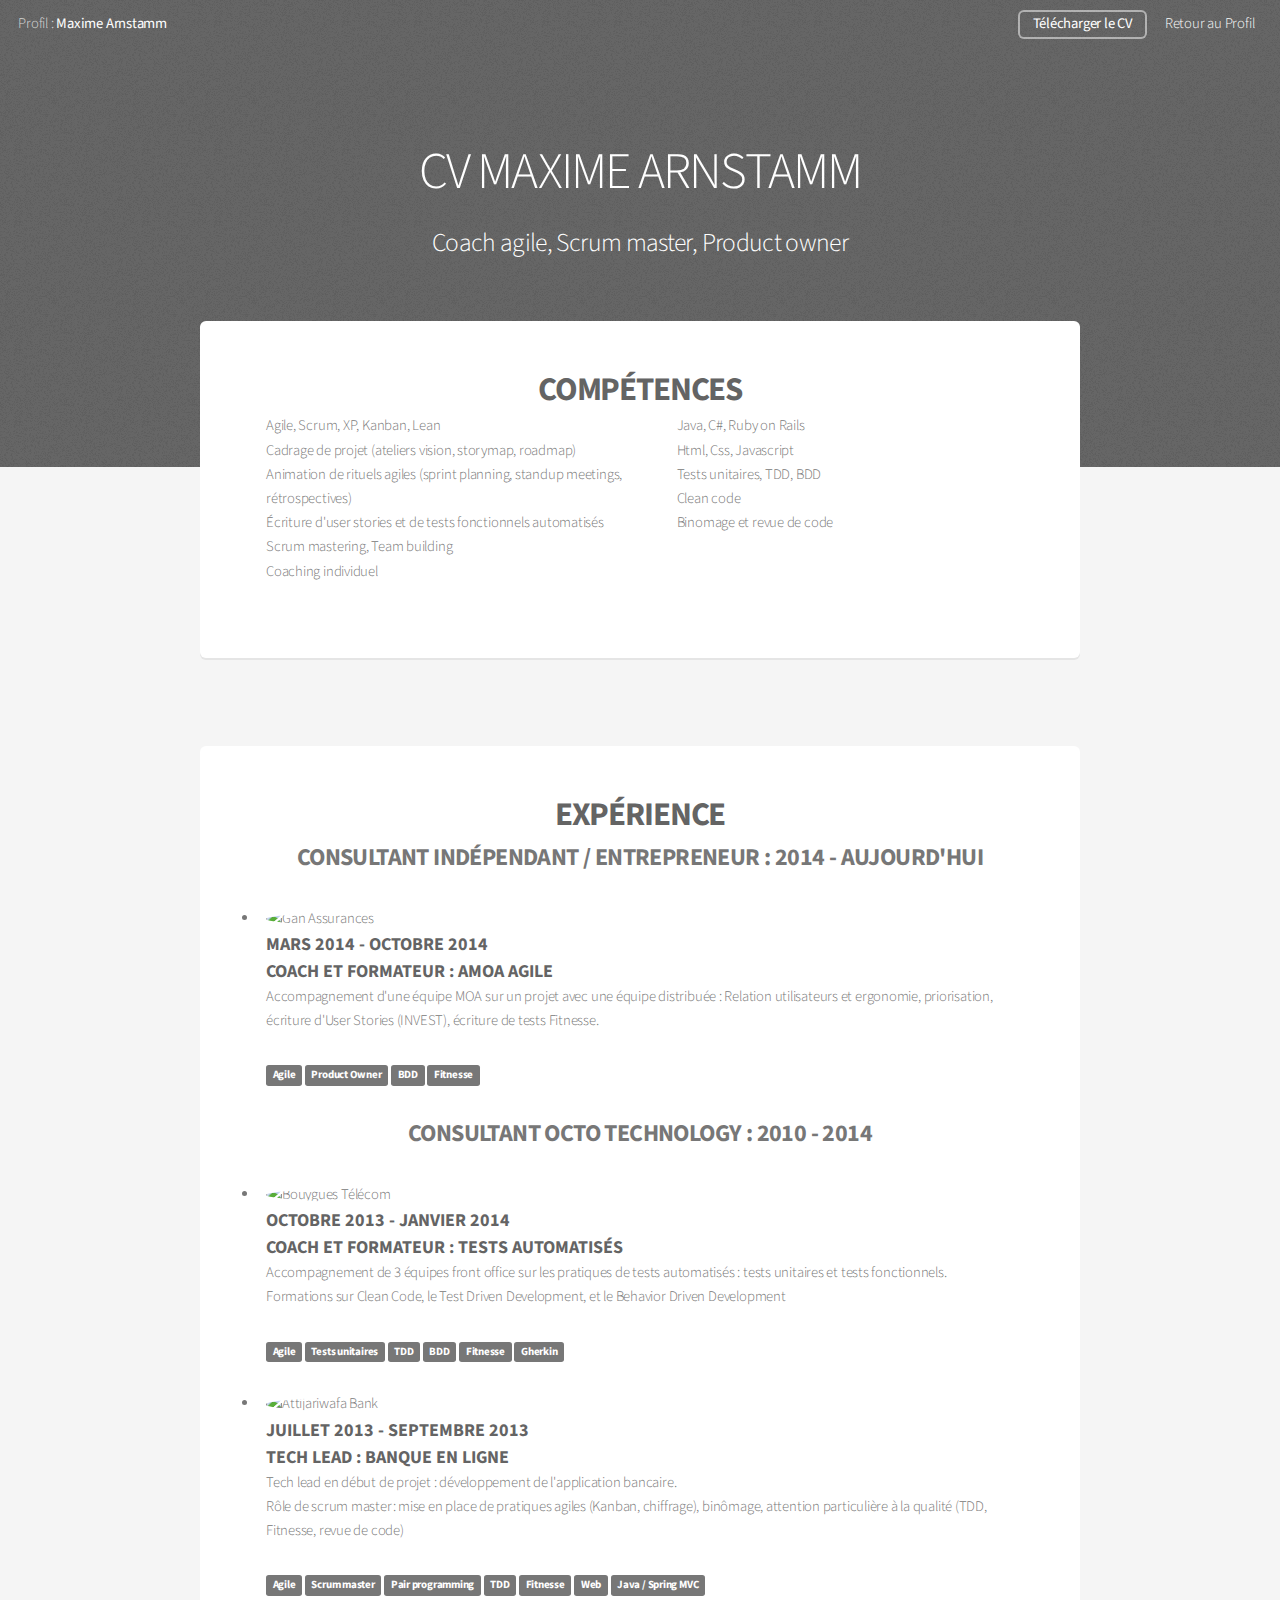
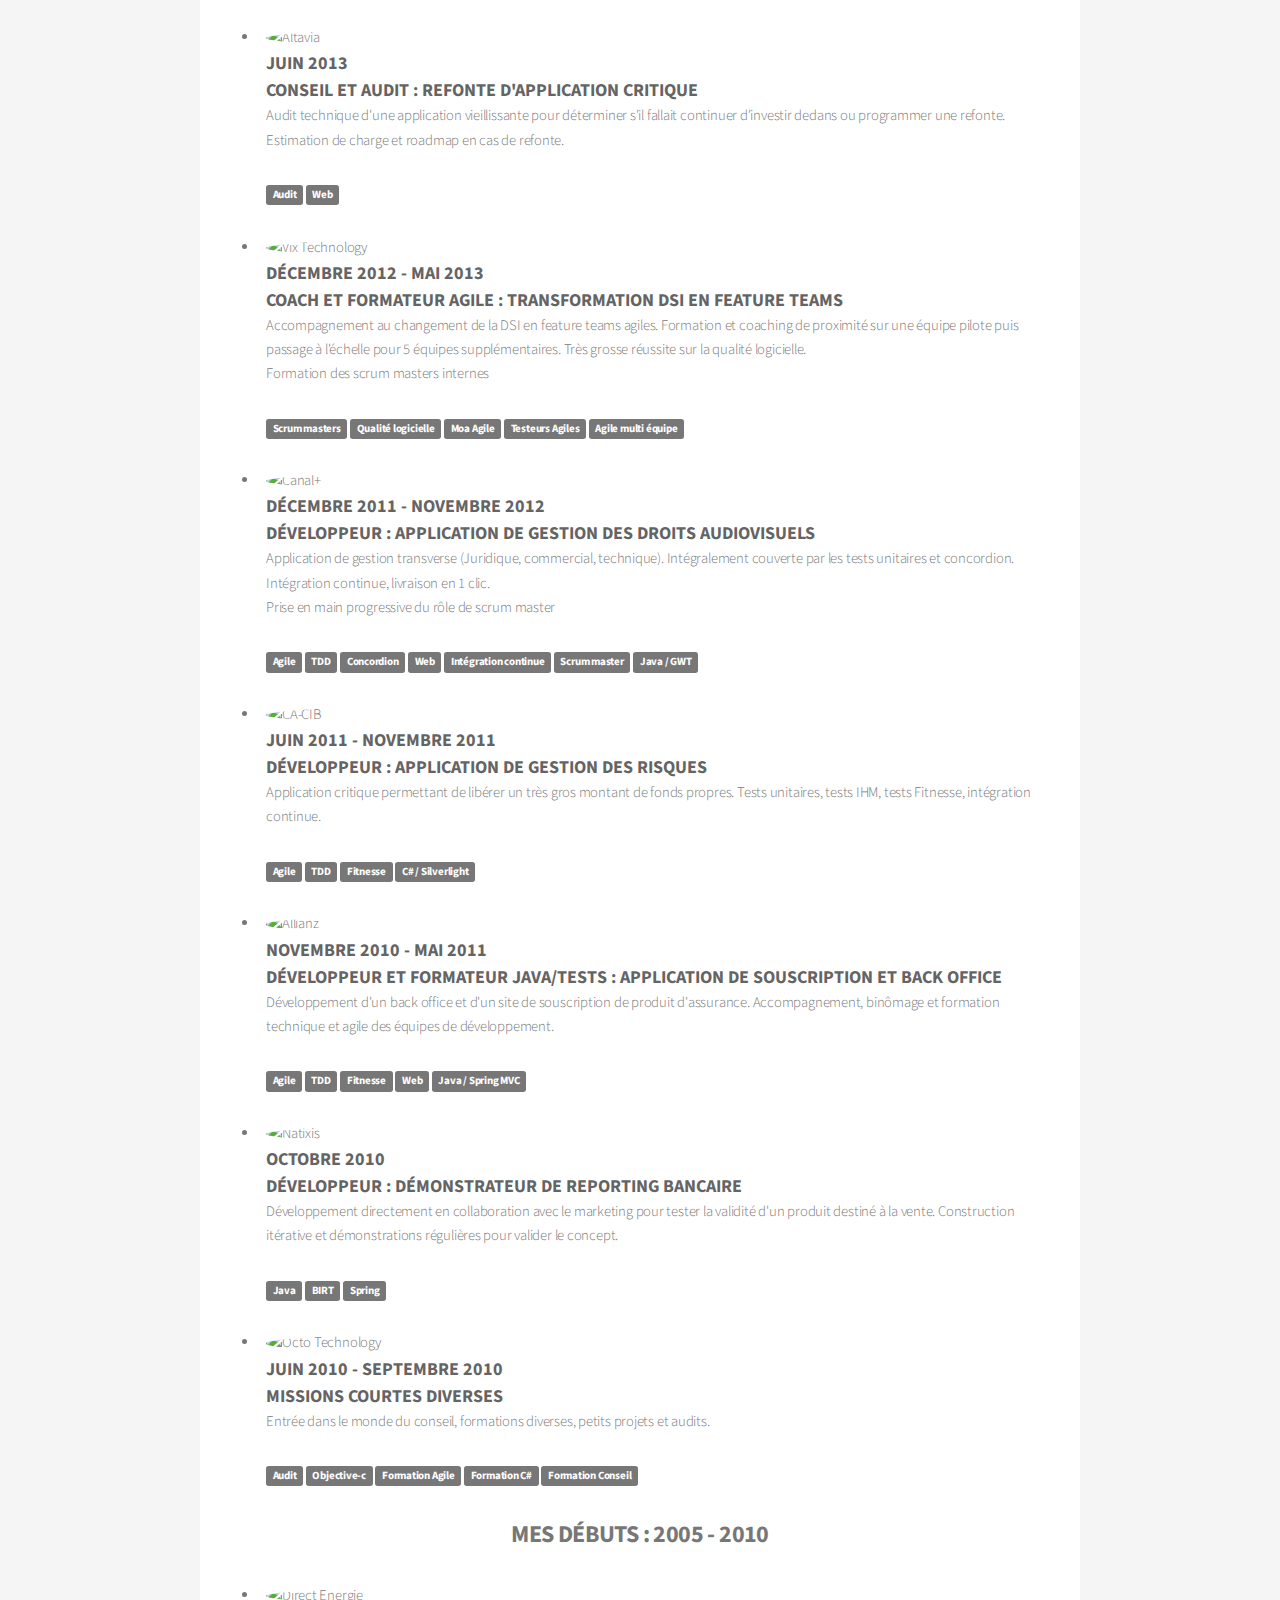
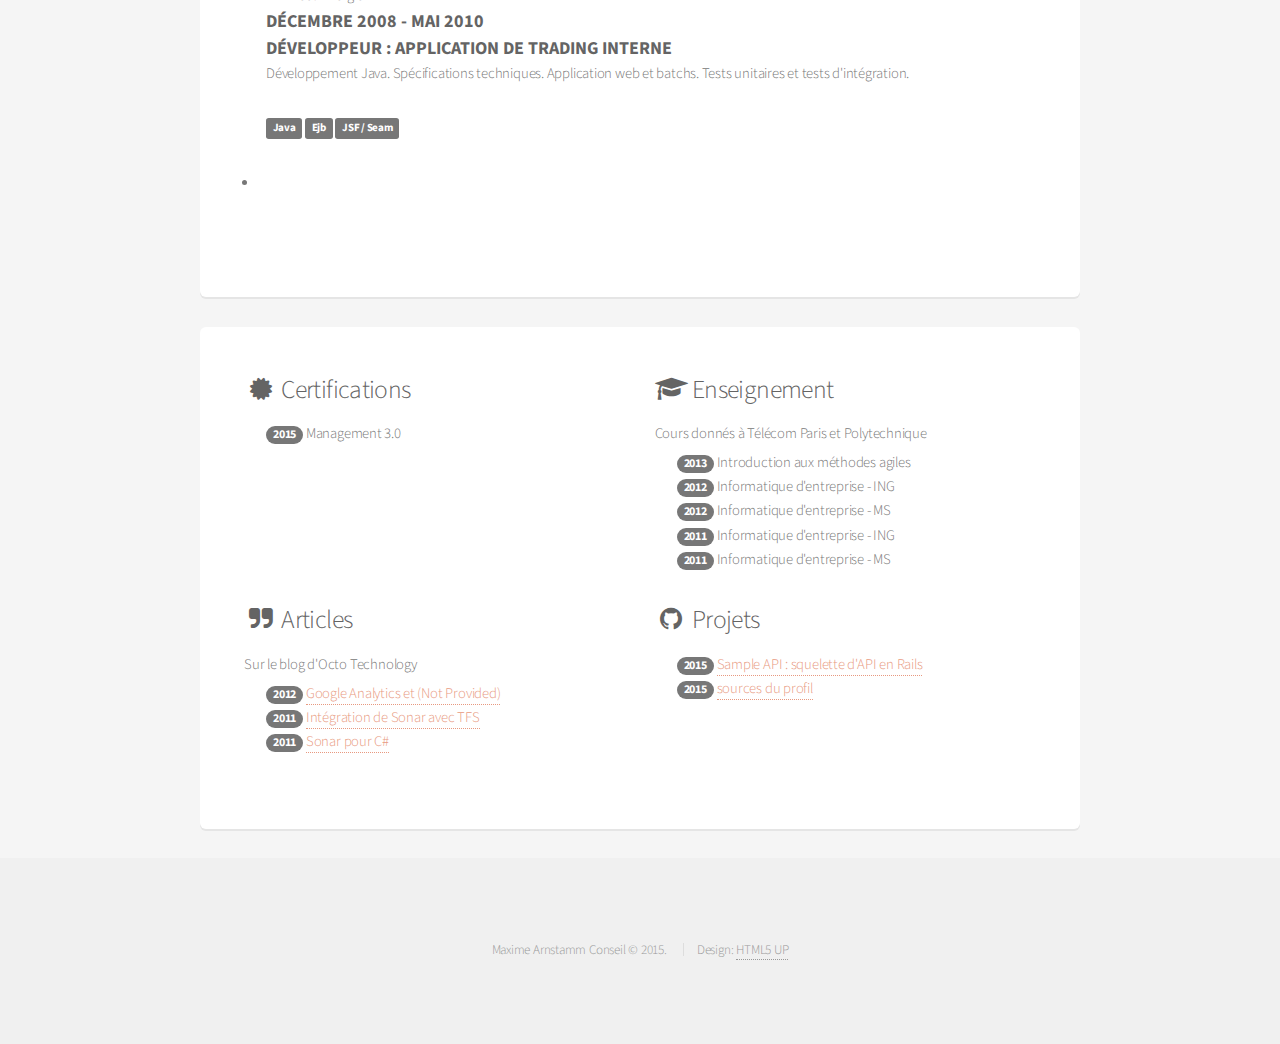
==== commit cf420da8: "maj cv pour scrum master + carré qualité" ====
--- a/resume.html
+++ b/resume.html
@@ -1,97 +1,454 @@
-<!DOCTYPE HTML>
-<!--
-	Alpha by HTML5 UP
-	html5up.net | @n33co
-	Free for personal and commercial use under the CCA 3.0 license (html5up.net/license)
--->
-<html>
-	<head>
-		<title>Generic - Alpha by HTML5 UP</title>
-		<meta charset="utf-8" />
-		<meta name="viewport" content="width=device-width, initial-scale=1" />
-		<!--[if lte IE 8]><script src="assets/js/ie/html5shiv.js"></script><![endif]-->
-		<link rel="stylesheet" href="assets/css/main.css" />
-		<!--[if lte IE 8]><link rel="stylesheet" href="assets/css/ie8.css" /><![endif]-->
-	</head>
-	<body>
-		<div id="page-wrapper">
-
-			<!-- Header -->
-				<header id="header">
-					<h1><a href="index.html">Alpha</a> by HTML5 UP</h1>
-					<nav id="nav">
-						<ul>
-							<li><a href="index.html">Home</a></li>
-							<li>
-								<a href="#" class="icon fa-angle-down">Layouts</a>
-								<ul>
-									<li><a href="generic.html">Generic</a></li>
-									<li><a href="contact.html">Contact</a></li>
-									<li><a href="elements.html">Elements</a></li>
-									<li>
-										<a href="#">Submenu</a>
-										<ul>
-											<li><a href="#">Option One</a></li>
-											<li><a href="#">Option Two</a></li>
-											<li><a href="#">Option Three</a></li>
-											<li><a href="#">Option Four</a></li>
-										</ul>
-									</li>
-								</ul>
-							</li>
-							<li><a href="#" class="button">Sign Up</a></li>
-						</ul>
-					</nav>
-				</header>
-
-			<!-- Main -->
-				<section id="main" class="container">
-					<header>
-						<h2>Generic</h2>
-						<p>A generic page for every non-generic situation.</p>
-					</header>
-					<div class="box">
-						<span class="image featured"><img src="images/pic01.jpg" alt="" /></span>
-						<h3>This is a subheading</h3>
-						<p>Cep risus aliquam gravida cep ut lacus amet. Adipiscing faucibus nunc placerat. Tempus adipiscing turpis non blandit accumsan eget lacinia nunc integer interdum amet aliquam ut orci non col ut ut praesent. Semper amet interdum mi. Phasellus enim laoreet ac ac commodo faucibus faucibus. Curae ante vestibulum ante. Blandit. Ante accumsan nisi eu placerat gravida placerat adipiscing in risus fusce vitae ac mi accumsan nunc in accumsan tempor blandit aliquet aliquet lobortis. Ultricies blandit lobortis praesent turpis. Adipiscing accumsan adipiscing adipiscing ac lacinia cep. Orci blandit a iaculis adipiscing ac. Vivamus ornare laoreet odio vis praesent nunc lorem mi. Erat. Tempus sem faucibus ac id. Vis in blandit. Nascetur ultricies blandit ac. Arcu aliquam. Accumsan mi eget adipiscing nulla. Non vestibulum ac interdum condimentum semper commodo massa arcu.</p>
-						<div class="row">
-							<div class="6u 12u(mobilep)">
-								<h3>And now a subheading</h3>
-								<p>Adipiscing faucibus nunc placerat. Tempus adipiscing turpis non blandit accumsan eget lacinia nunc integer interdum amet aliquam ut orci non col ut ut praesent. Semper amet interdum mi. Phasellus enim laoreet ac ac commodo faucibus faucibus. Curae lorem ipsum adipiscing ac. Vivamus ornare laoreet odio vis praesent.</p>
-							</div>
-							<div class="6u 12u(mobilep)">
-								<h3>And another subheading</h3>
-								<p>Adipiscing faucibus nunc placerat. Tempus adipiscing turpis non blandit accumsan eget lacinia nunc integer interdum amet aliquam ut orci non col ut ut praesent. Semper amet interdum mi. Phasellus enim laoreet ac ac commodo faucibus faucibus. Curae lorem ipsum adipiscing ac. Vivamus ornare laoreet odio vis praesent.</p>
-							</div>
-						</div>
-					</div>
-				</section>
-
-			<!-- Footer -->
-				<footer id="footer">
-					<ul class="icons">
-						<li><a href="#" class="icon fa-twitter"><span class="label">Twitter</span></a></li>
-						<li><a href="#" class="icon fa-facebook"><span class="label">Facebook</span></a></li>
-						<li><a href="#" class="icon fa-instagram"><span class="label">Instagram</span></a></li>
-						<li><a href="#" class="icon fa-github"><span class="label">Github</span></a></li>
-						<li><a href="#" class="icon fa-dribbble"><span class="label">Dribbble</span></a></li>
-						<li><a href="#" class="icon fa-google-plus"><span class="label">Google+</span></a></li>
-					</ul>
-					<ul class="copyright">
-						<li>&copy; Untitled. All rights reserved.</li><li>Design: <a href="http://html5up.net">HTML5 UP</a></li>
-					</ul>
-				</footer>
-
-		</div>
-
-		<!-- Scripts -->
-			<script src="assets/js/jquery.min.js"></script>
-			<script src="assets/js/jquery.dropotron.min.js"></script>
-			<script src="assets/js/jquery.scrollgress.min.js"></script>
-			<script src="assets/js/skel.min.js"></script>
-			<script src="assets/js/util.js"></script>
-			<!--[if lte IE 8]><script src="assets/js/ie/respond.min.js"></script><![endif]-->
-			<script src="assets/js/main.js"></script>
-
-	</body>
-</html>+<!DOCTYPE HTML>
+<!--
+	Alpha by HTML5 UP
+	html5up.net | @n33co
+	Free for personal and commercial use under the CCA 3.0 license (html5up.net/license)
+-->
+<html>
+
+<head>
+	<title>CV : Maxime Arnstamm</title>
+	<meta charset="utf-8" />
+	<meta name="viewport" content="width=device-width, initial-scale=1" />
+	<!--[if lte IE 8]><script src="assets/js/ie/html5shiv.js"></script><![endif]-->
+	<link rel="stylesheet" href="assets/css/main.css" />
+	<link rel="stylesheet" href="assets/css/agency.css" />
+	<link rel="stylesheet" href="assets/css/mine.css" />
+	<!--[if lte IE 8]><link rel="stylesheet" href="assets/css/ie8.css" /><![endif]-->
+</head>
+
+<body class="landing">
+	<div id="page-wrapper">
+
+		<!-- Header -->
+		<header id="header" class="alt">
+			<h1>Profil : <a href="index.html">Maxime Arnstamm</a></h1>
+			<nav id="nav">
+				<ul>
+					<li><a href="CV_ARNSTAMM_FREELANCE.pdf" class="button">Télécharger le CV</a></li>
+					<li><a href="index.html">Retour au Profil</a></li>
+				</ul>
+			</nav>
+		</header>
+
+		<!-- Banner -->
+		<section id="banner" class="banner-resume">
+			<h2>CV MAXIME ARNSTAMM</h2>
+			<h3>Coach agile, Scrum master, Product owner</h3>
+		</section>
+
+		<!-- Main -->
+		<section id="main" class="container resume">
+			<div class="box">
+
+				<h2 class="text-center">Compétences</h2>
+				<div class="row">
+					<div class="6u 12u(mobilep)">
+						<ul style="list-style:none">
+							<li>Agile, Scrum, XP, Kanban, Lean</li>
+							<li>Cadrage de projet (ateliers vision, storymap, roadmap)</li>
+							<li>Animation de rituels agiles (sprint planning, standup meetings, rétrospectives)</li>
+							<li>Écriture d'user stories et de tests fonctionnels automatisés</li>
+							<li>Scrum mastering, Team building</li>
+							<li>Coaching individuel</li>
+						</ul>
+					</div>
+					<div class="6u 12u(mobilep)">
+						<ul style="list-style:none">
+							<li>Java, C#, Ruby on Rails</li>
+							<li>Html, Css, Javascript</li>
+							<li>Tests unitaires, TDD, BDD</li>
+							<li>Clean code</li>
+							<li>Binomage et revue de code</li>
+						</ul>
+					</div>
+				</div>
+			</div>
+		</section>
+
+		<section id="experience" class="container resume">
+			<div class="box">
+				<h2 class="text-center">Expérience</h2>
+				<div class="row" style="margin-bottom:30px">
+					<div class="12u text-center">
+						<h3 class="section-subheading text-muted">Consultant indépendant / Entrepreneur : 2014 - Aujourd'hui</h3>
+					</div>
+				</div>
+				<div class="row">
+					<div class="12u">
+						<ul class="timeline">
+							<li class="timeline-inverted">
+								<div class="timeline-image">
+									<img class="img-circle img-responsive" src="images/about/gan.gif" alt="Gan Assurances" title="Gan Assurances">
+								</div>
+								<div class="timeline-panel">
+									<div class="timeline-heading">
+										<h4>Mars 2014 - Octobre 2014</h4>
+										<h4 class="subheading">Coach et formateur : AMOA Agile</h4>
+									</div>
+									<div class="timeline-body">
+										<p class="text-muted">
+											Accompagnement d'une équipe MOA sur un projet avec une équipe distribuée : Relation utilisateurs et ergonomie, priorisation, écriture d'User Stories (INVEST), écriture de tests Fitnesse.
+										</p>
+										<p>
+											<span class="label label-default">Agile</span>
+											<span class="label label-default">Product Owner</span>
+											<span class="label label-default">BDD</span>
+											<span class="label label-default">Fitnesse</span>
+										</p>
+									</div>
+								</div>
+							</li>
+						</ul>
+					</div>
+				</div>
+				<div class="row" style="margin-bottom:30px">
+					<div class="12u text-center">
+						<h3 class="section-subheading text-muted">Consultant Octo Technology : 2010 - 2014</h3>
+					</div>
+				</div>
+				<div class="row">
+					<div class="12u">
+						<ul class="timeline">
+							<li>
+								<div class="timeline-image">
+									<img class="img-circle img-responsive" src="images/about/bytel.png" alt="Bouygues Télécom" title="Bouygues Télécom">
+								</div>
+								<div class="timeline-panel">
+									<div class="timeline-heading">
+										<h4>Octobre 2013 - Janvier 2014</h4>
+										<h4 class="subheading">Coach et formateur : Tests automatisés</h4>
+									</div>
+									<div class="timeline-body">
+										<p class="text-muted">
+											Accompagnement de 3 équipes front office sur les pratiques de tests automatisés : tests unitaires et tests fonctionnels.
+											<br/>Formations sur Clean Code, le Test Driven Development, et le Behavior Driven Development
+										</p>
+										<p>
+											<span class="label label-default">Agile</span>
+											<span class="label label-default">Tests unitaires</span>
+											<span class="label label-default">TDD</span>
+											<span class="label label-default">BDD</span>
+											<span class="label label-default">Fitnesse</span>
+											<span class="label label-default">Gherkin</span>
+										</p>
+									</div>
+								</div>
+							</li>
+							<li class="timeline-inverted">
+								<div class="timeline-image">
+									<img class="img-circle img-responsive" src="images/about/attijari.png" alt="Attijariwafa Bank" title="Attijariwafa Bank">
+								</div>
+								<div class="timeline-panel">
+									<div class="timeline-heading">
+										<h4>Juillet 2013 - Septembre 2013</h4>
+										<h4 class="subheading">Tech Lead : Banque en ligne</h4>
+									</div>
+									<div class="timeline-body">
+										<p class="text-muted">
+											Tech lead en début de projet : développement de l'application bancaire. <br/>
+											Rôle de scrum master: mise en place de pratiques agiles (Kanban, chiffrage), binômage, attention particulière à la qualité (TDD, Fitnesse, revue de code)
+										</p>
+										<p>
+											<span class="label label-default">Agile</span>
+											<span class="label label-default">Scrum master</span>
+											<span class="label label-default">Pair programming</span>
+											<span class="label label-default">TDD</span>
+											<span class="label label-default">Fitnesse</span>
+											<span class="label label-default">Web</span>
+											<span class="label label-default">Java / Spring MVC</span>
+										</p>
+									</div>
+								</div>
+							</li>
+							<li>
+								<div class="timeline-image">
+									<img class="img-circle img-responsive" src="images/about/altavia.jpg" alt="Altavia" title="Altavia">
+								</div>
+								<div class="timeline-panel">
+									<div class="timeline-heading">
+										<h4>Juin 2013</h4>
+										<h4 class="subheading">Conseil et audit : Refonte d'application critique</h4>
+									</div>
+									<div class="timeline-body">
+										<p class="text-muted">
+											Audit technique d'une application vieillissante pour déterminer s'il fallait continuer d'investir dedans ou programmer une refonte. Estimation de charge et roadmap en cas de refonte.
+										</p>
+										<p>
+											<span class="label label-default">Audit</span>
+											<span class="label label-default">Web</span>
+										</p>
+									</div>
+								</div>
+							</li>
+							<li class="timeline-inverted">
+								<div class="timeline-image">
+									<img class="img-circle img-responsive" src="images/about/vix.jpg" alt="Vix Technology" title="Vix Technology">
+								</div>
+								<div class="timeline-panel">
+									<div class="timeline-heading">
+										<h4>Décembre 2012 - Mai 2013</h4>
+										<h4 class="subheading">Coach et formateur Agile : Transformation DSI en feature teams</h4>
+									</div>
+									<div class="timeline-body">
+										<p class="text-muted">
+											Accompagnement au changement de la DSI en feature teams agiles. Formation et coaching de proximité sur une équipe pilote puis passage à l'échelle pour 5 équipes supplémentaires. Très grosse réussite sur la qualité logicielle.
+											<br/>Formation des scrum masters internes
+										</p>
+										<p>
+											<span class="label label-default">Scrum masters</span>
+											<span class="label label-default">Qualité logicielle</span>
+											<span class="label label-default">Moa Agile</span>
+											<span class="label label-default">Testeurs Agiles</span>
+											<span class="label label-default">Agile multi équipe</span>
+										</p>
+									</div>
+								</div>
+							</li>
+							<li>
+								<div class="timeline-image">
+									<img class="img-circle img-responsive" src="images/about/canal.gif" alt="Canal+" title="Canal+">
+								</div>
+								<div class="timeline-panel">
+									<div class="timeline-heading">
+										<h4>Décembre 2011 - Novembre 2012</h4>
+										<h4 class="subheading">Développeur : Application de gestion des droits audiovisuels</h4>
+									</div>
+									<div class="timeline-body">
+										<p class="text-muted">
+											Application de gestion transverse (Juridique, commercial, technique). Intégralement couverte par les tests unitaires et concordion. Intégration continue, livraison en 1 clic.
+											<br/>Prise en main progressive du rôle de scrum master
+										</p>
+										<p>
+											<span class="label label-default">Agile</span>
+											<span class="label label-default">TDD</span>
+											<span class="label label-default">Concordion</span>
+											<span class="label label-default">Web</span>
+											<span class="label label-default">Intégration continue</span>
+											<span class="label label-default">Scrum master</span>
+											<span class="label label-default">Java / GWT</span>
+										</p>
+									</div>
+								</div>
+							</li>
+							<li class="timeline-inverted">
+								<div class="timeline-image">
+									<img class="img-circle img-responsive" src="images/about/cacib.png" alt="CA-CIB" title="CA-CIB">
+								</div>
+								<div class="timeline-panel">
+									<div class="timeline-heading">
+										<h4>Juin 2011 - Novembre 2011</h4>
+										<h4 class="subheading">Développeur : Application de gestion des risques</h4>
+									</div>
+									<div class="timeline-body">
+										<p class="text-muted">
+											Application critique permettant de libérer un très gros montant de fonds propres. Tests unitaires, tests IHM, tests Fitnesse, intégration continue.
+										</p>
+										<p>
+											<span class="label label-default">Agile</span>
+											<span class="label label-default">TDD</span>
+											<span class="label label-default">Fitnesse</span>
+											<span class="label label-default">C# / Silverlight</span>
+										</p>
+									</div>
+								</div>
+							</li>
+							<li>
+								<div class="timeline-image">
+									<img class="img-circle img-responsive" src="images/about/allianz.gif" alt="Allianz" title="Allianz">
+								</div>
+								<div class="timeline-panel">
+									<div class="timeline-heading">
+										<h4>Novembre 2010 - Mai 2011</h4>
+										<h4 class="subheading">Développeur et formateur Java/Tests : Application de souscription et back office</h4>
+									</div>
+									<div class="timeline-body">
+										<p class="text-muted">
+											Développement d'un back office et d'un site de souscription de produit d'assurance. Accompagnement, binômage et formation technique et agile des équipes de développement.
+										</p>
+										<p>
+											<span class="label label-default">Agile</span>
+											<span class="label label-default">TDD</span>
+											<span class="label label-default">Fitnesse</span>
+											<span class="label label-default">Web</span>
+											<span class="label label-default">Java / Spring MVC</span>
+										</p>
+									</div>
+								</div>
+							</li>
+							<li class="timeline-inverted">
+								<div class="timeline-image">
+									<img class="img-circle img-responsive" src="images/about/natixis.jpg" alt="Natixis" title="Natixis">
+								</div>
+								<div class="timeline-panel">
+									<div class="timeline-heading">
+										<h4>Octobre 2010</h4>
+										<h4 class="subheading">Développeur : Démonstrateur de reporting bancaire</h4>
+									</div>
+									<div class="timeline-body">
+										<p class="text-muted">
+											Développement directement en collaboration avec le marketing pour tester la validité d'un produit destiné à la vente. Construction itérative et démonstrations régulières pour valider le concept.
+										</p>
+										<p>
+											<span class="label label-default">Java</span>
+											<span class="label label-default">BIRT</span>
+											<span class="label label-default">Spring</span>
+										</p>
+									</div>
+								</div>
+							</li>
+							<li>
+								<div class="timeline-image">
+									<img class="img-circle img-responsive" src="images/about/octo.jpg" alt="Octo Technology" title="Octo Technology">
+								</div>
+								<div class="timeline-panel">
+									<div class="timeline-heading">
+										<h4>Juin 2010 - Septembre 2010</h4>
+										<h4 class="subheading">Missions courtes diverses</h4>
+									</div>
+									<div class="timeline-body">
+										<p class="text-muted">
+											Entrée dans le monde du conseil, formations diverses, petits projets et audits.
+										</p>
+										<p>
+											<span class="label label-default">Audit</span>
+											<span class="label label-default">Objective-c</span>
+											<span class="label label-default">Formation Agile</span>
+											<span class="label label-default">Formation C#</span>
+											<span class="label label-default">Formation Conseil</span>
+										</p>
+									</div>
+								</div>
+							</li>
+						</ul>
+					</div>
+				</div>
+				<div class="row" style="margin-bottom:30px">
+					<div class="12u text-center">
+						<h3 class="section-subheading text-muted">Mes débuts : 2005 - 2010</h3>
+					</div>
+				</div>
+				<div class="row">
+					<div class="12u">
+						<ul class="timeline">
+							<li class="timeline-inverted">
+								<div class="timeline-image">
+									<img class="img-circle img-responsive" src="images/about/de.jpg" alt="Direct Energie" title="Direct Energie">
+								</div>
+								<div class="timeline-panel">
+									<div class="timeline-heading">
+										<h4>Décembre 2008 - Mai 2010</h4>
+										<h4 class="subheading">Développeur : Application de trading interne</h4>
+									</div>
+									<div class="timeline-body">
+										<p class="text-muted">
+											Développement Java. Spécifications techniques. Application web et batchs. Tests unitaires et tests d'intégration.
+										</p>
+										<p>
+											<span class="label label-default">Java</span>
+											<span class="label label-default">Ejb</span>
+											<span class="label label-default">JSF / Seam</span>
+										</p>
+									</div>
+								</div>
+							</li>
+							<li class="timeline-inverted">
+								<div class="timeline-image">
+									<h4 style="color:white">EPITA
+										<br/>2005 - 2008
+									</h4>
+								</div>
+							</li>
+						</ul>
+					</div>
+				</div>
+			</div>
+		</section>
+
+
+		<section class="container">
+			<div class="box">
+				<div class="row">
+					<div class="6u 12u(mobilep)">
+						<h3><i class="fa fa-fw fa-certificate"></i> Certifications</h3>
+						<ul style="list-style:none">
+							<li>
+								<span class="badge">2015</span> Management 3.0
+							</li>
+						</ul>
+					</div>
+					<div class="6u 12u(mobilep)">
+						<h3><i class="fa fa-fw fa-graduation-cap"></i> Enseignement</h3>
+						<p style="margin-bottom:5px">Cours donnés à Télécom Paris et Polytechnique </p>
+						<ul style="list-style:none">
+							<li>
+								<span class="badge">2013</span> Introduction aux méthodes agiles
+							</li>
+							<li>
+								<span class="badge">2012</span> Informatique d'entreprise - ING
+							</li>
+							<li>
+								<span class="badge">2012</span> Informatique d'entreprise - MS
+							</li>
+							<li>
+								<span class="badge">2011</span> Informatique d'entreprise - ING
+							</li>
+							<li>
+								<span class="badge">2011</span> Informatique d'entreprise - MS
+							</li>
+						</ul>
+					</div>
+				</div>
+				<div class="row">
+					<div class="6u 12u(mobilep)">
+						<h3><i class="fa fa-fw fa-quote-right"></i> Articles</h3>
+						<p style="margin-bottom:5px">Sur le blog d'Octo Technology</p>
+						<ul style="list-style-type: none;">
+							<li>
+								<span class="badge">2012</span> <a href="http://blog.octo.com/chez-google-ce-sont-vraiment-des-not-provided/"> Google Analytics et (Not Provided)</a>
+							</li>
+							<li>
+								<span class="badge">2011</span> <a href="http://blog.octo.com/integrer-loutil-de-supervision-sonar-a-team-foundation-server-2010/"> Intégration de Sonar avec TFS</a>
+							</li>
+							<li>
+								<span class="badge">2011</span> <a href="http://blog.octo.com/sonar-loutil-qui-manquait-a-lusine-de-developpement-net/"> Sonar pour C#</a>
+							</li>
+						</ul>
+					</div>
+					<div class="6u 12u(mobilep)">
+						<h3><i class="fa fa-fw fa-github"></i> Projets</h3>
+						<ul style="list-style-type: none;">
+							<li>
+								<span class="badge">2015</span> <a href="https://github.com/MaximeArnstamm/sample-api" target="_blank">Sample API : squelette d'API en Rails</a>
+							</li>
+							<li>
+								<span class="badge">2015</span> <a href="https://github.com/MaximeArnstamm/maximearnstamm.github.io" target="_blank">sources du profil</a>
+							</li>
+						</ul>
+					</div>
+				</div>
+			</div>
+		</section>
+
+		<!-- Footer -->
+		<footer id="footer">
+			<ul class="copyright">
+				<li>Maxime Arnstamm Conseil &copy; 2015.</li>
+				<li>Design: <a href="http://html5up.net">HTML5 UP</a></li>
+			</ul>
+		</footer>
+
+	</div>
+
+	<!-- Scripts -->
+	<script src="assets/js/jquery.min.js"></script>
+	<script src="assets/js/jquery.dropotron.min.js"></script>
+	<script src="assets/js/jquery.scrollgress.min.js"></script>
+	<script src="assets/js/skel.min.js"></script>
+	<script src="assets/js/util.js"></script>
+	<!--[if lte IE 8]><script src="assets/js/ie/respond.min.js"></script><![endif]-->
+	<script src="assets/js/main.js"></script>
+
+</body>
+
+</html>
--- a/assets/css/mine.css
+++ b/assets/css/mine.css
@@ -0,0 +1,94 @@
+.btn-social {
+  display: inline-block;
+  width: 50px;
+  height: 50px;
+  border: 2px solid #fff;
+  border-radius: 100%;
+  text-align: center;
+  font-size: 20px;
+  line-height: 45px;
+}
+.btn-outline {
+  margin-top: 15px;
+  border: solid 2px #fff;
+  font-size: 20px;
+  color: #fff;
+  background: 0 0;
+  transition: all .3s ease-in-out;
+}
+.btn-outline:hover, .btn-outline:focus, .btn-outline:active, .btn-outline.active {
+  border: solid 2px #fff;
+  color: #444;
+  background: #fff;
+}
+.list-inline {
+  list-style: outside none none;
+  margin-left: -5px;
+  padding-left: 0;
+}
+.list-inline > li {
+  display: inline-block;
+  padding-left: 5px;
+  padding-right: 5px;
+}
+.img-circle {
+  border-radius: 50%;
+}
+.img-responsive, .thumbnail > img, .thumbnail a > img, .carousel-inner > .item > img, .carousel-inner > .item > a > img {
+  display: block;
+  height: auto;
+  max-width: 100%;
+}
+img {
+  vertical-align: middle;
+}
+img {
+  border: 0 none;
+}
+.label-default {
+  background-color: #777;
+}
+.label {
+  border-radius: 0.25em;
+  color: #fff;
+  display: inline;
+  font-size: 75%;
+  font-weight: 700;
+  line-height: 1;
+  padding: 0.2em 0.6em 0.3em;
+  text-align: center;
+  vertical-align: baseline;
+  white-space: nowrap;
+}
+.text-center {
+  text-align: center;
+}
+.text-muted {
+  color: #777;
+}
+.resume h2, .resume h3, .resume h4 {
+  font-weight: 700;
+  text-transform: uppercase;
+  margin: 0;
+}
+.resume h3 {
+  font-size: 24px;
+}
+.resume h4 {
+  font-size: 18px;
+}
+
+.badge {
+    background-color: #777;
+    border-radius: 10px;
+    color: #fff;
+    display: inline-block;
+    font-size: 12px;
+    font-weight: 700;
+    line-height: 1;
+    min-width: 10px;
+    padding: 3px 7px;
+    text-align: center;
+    vertical-align: baseline;
+    white-space: nowrap;
+}
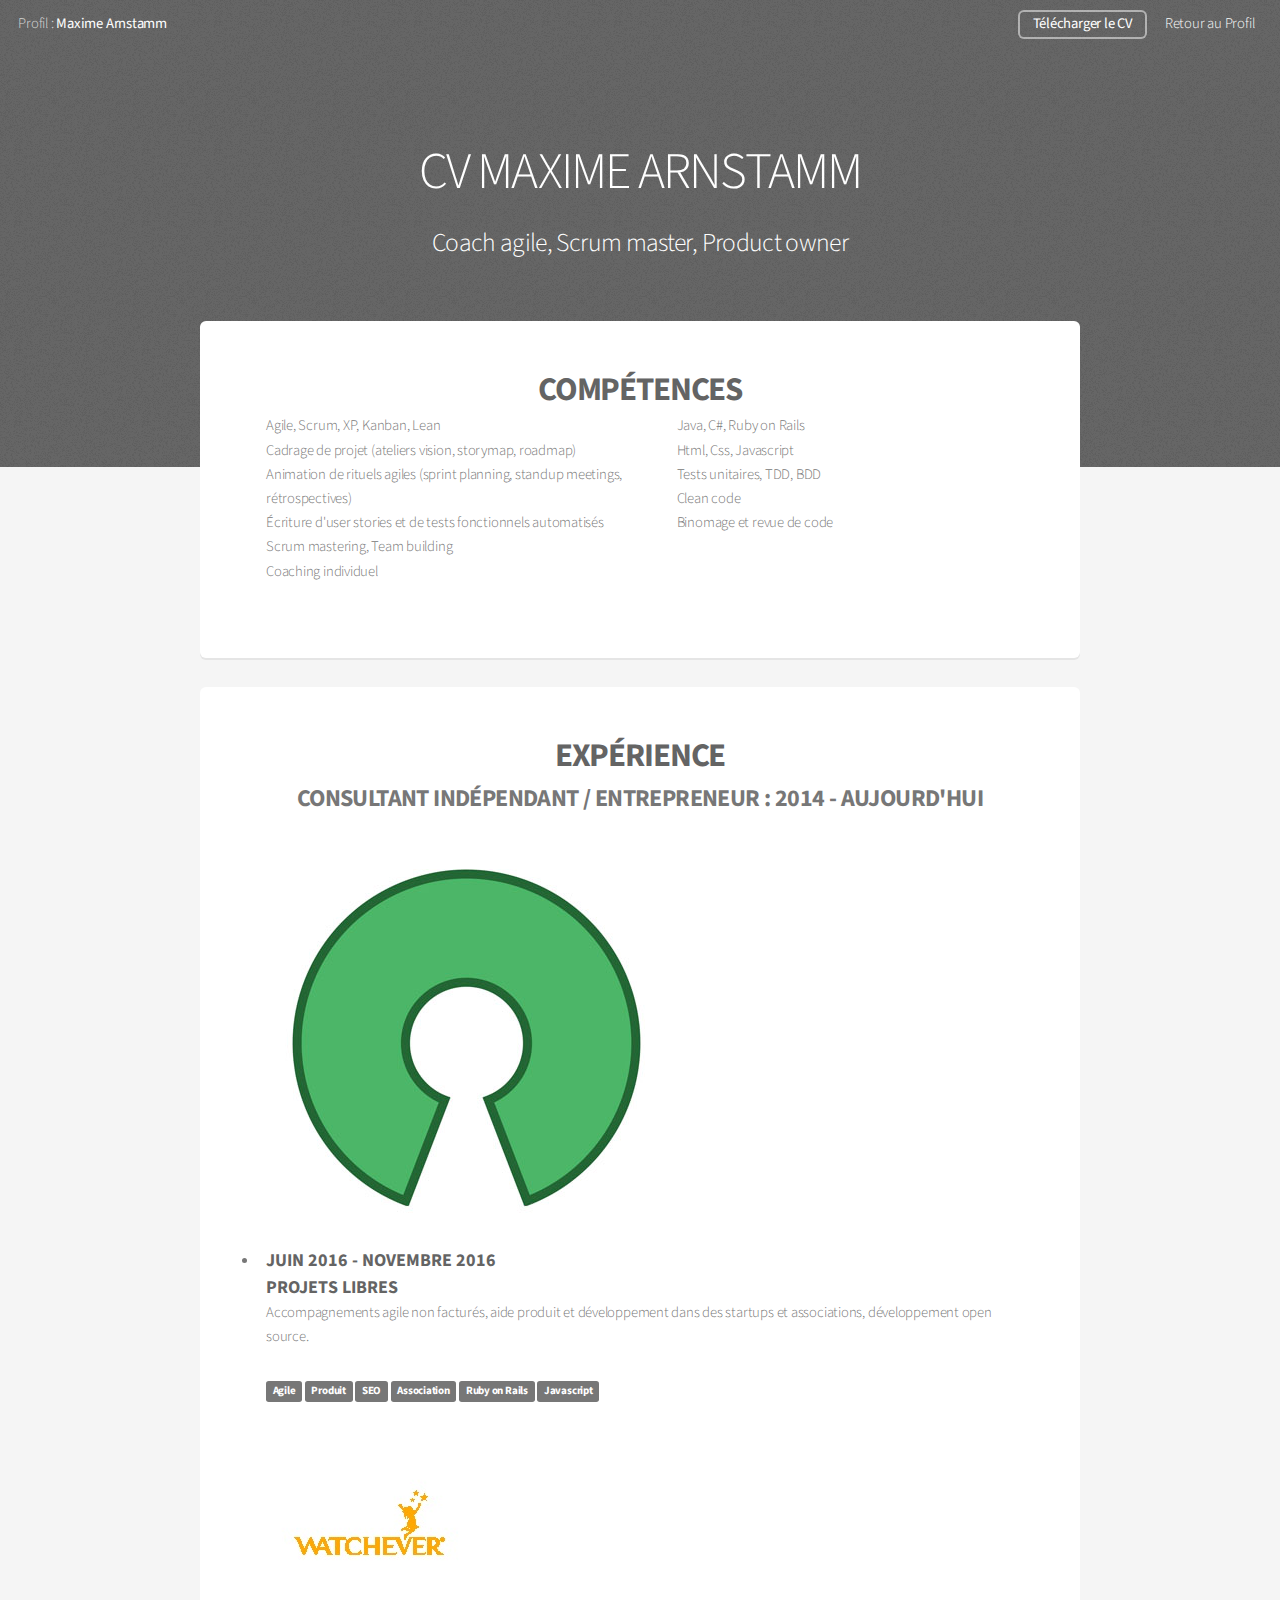
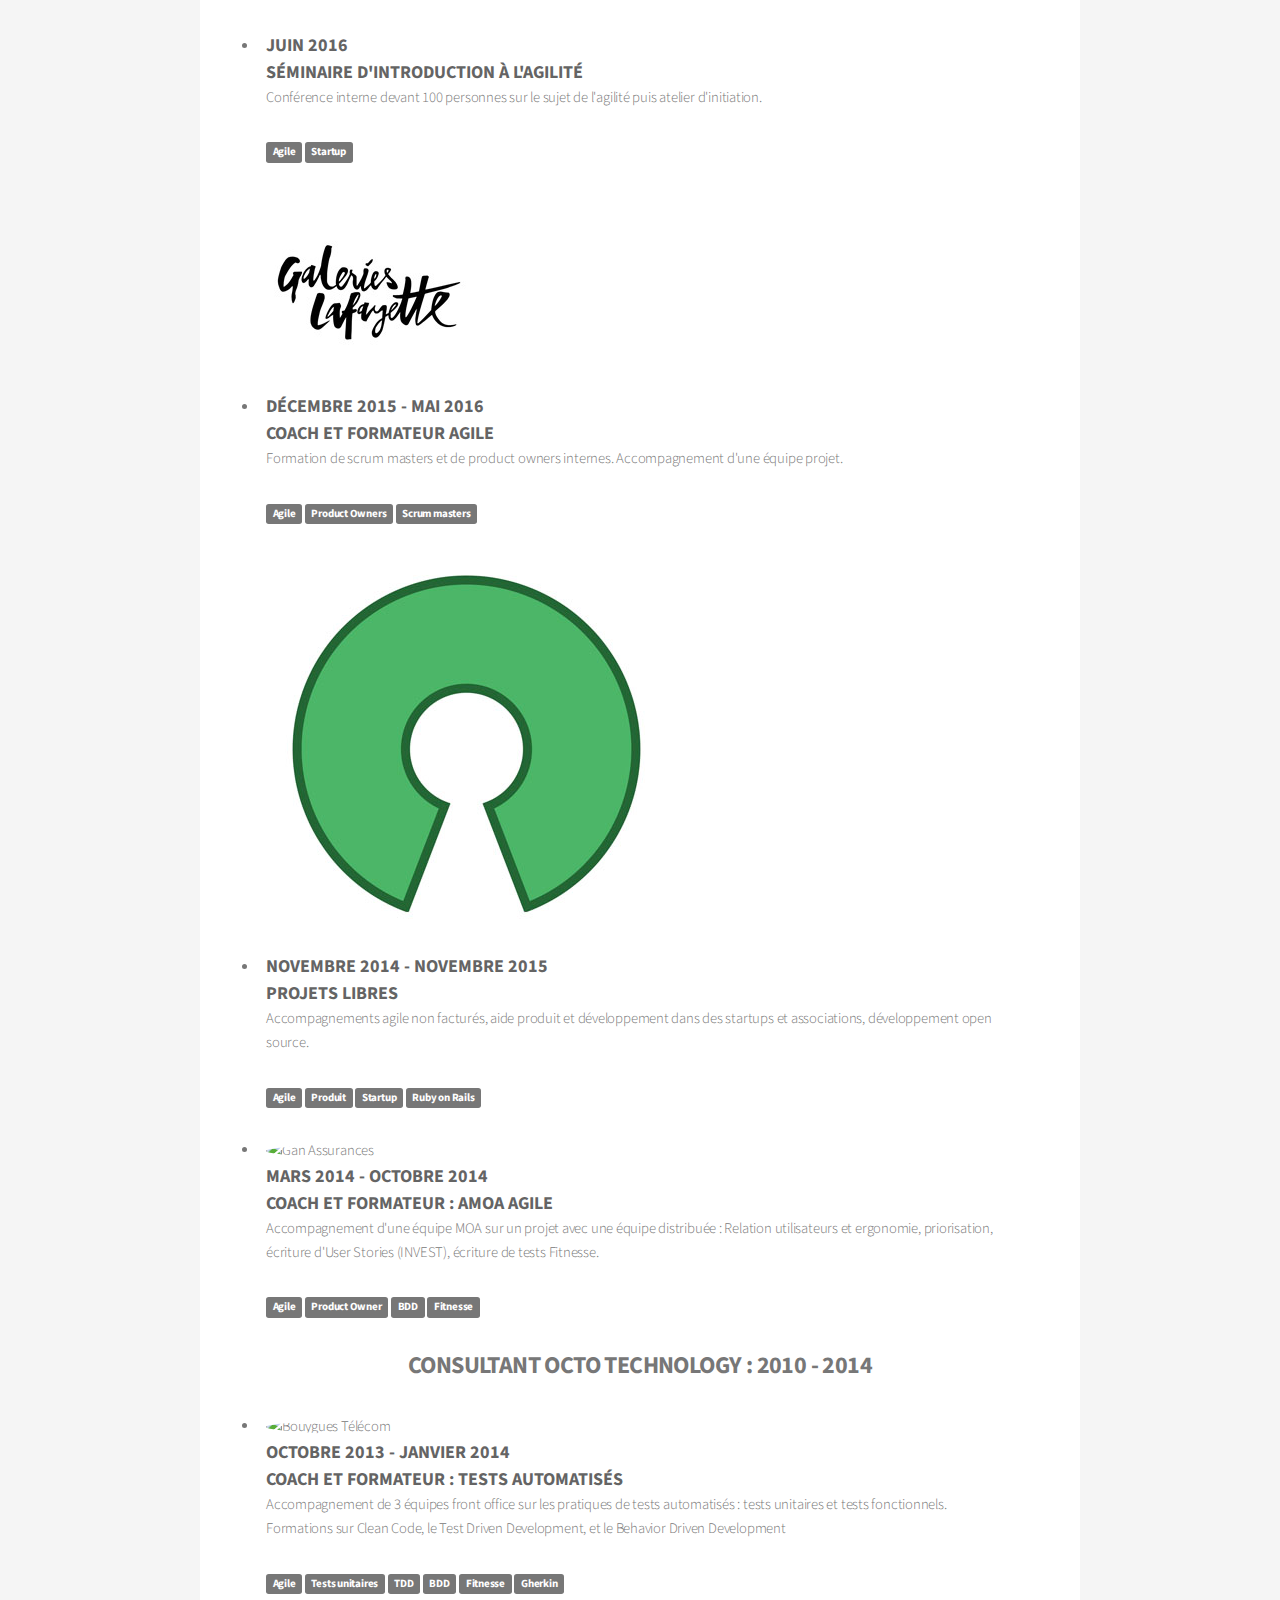
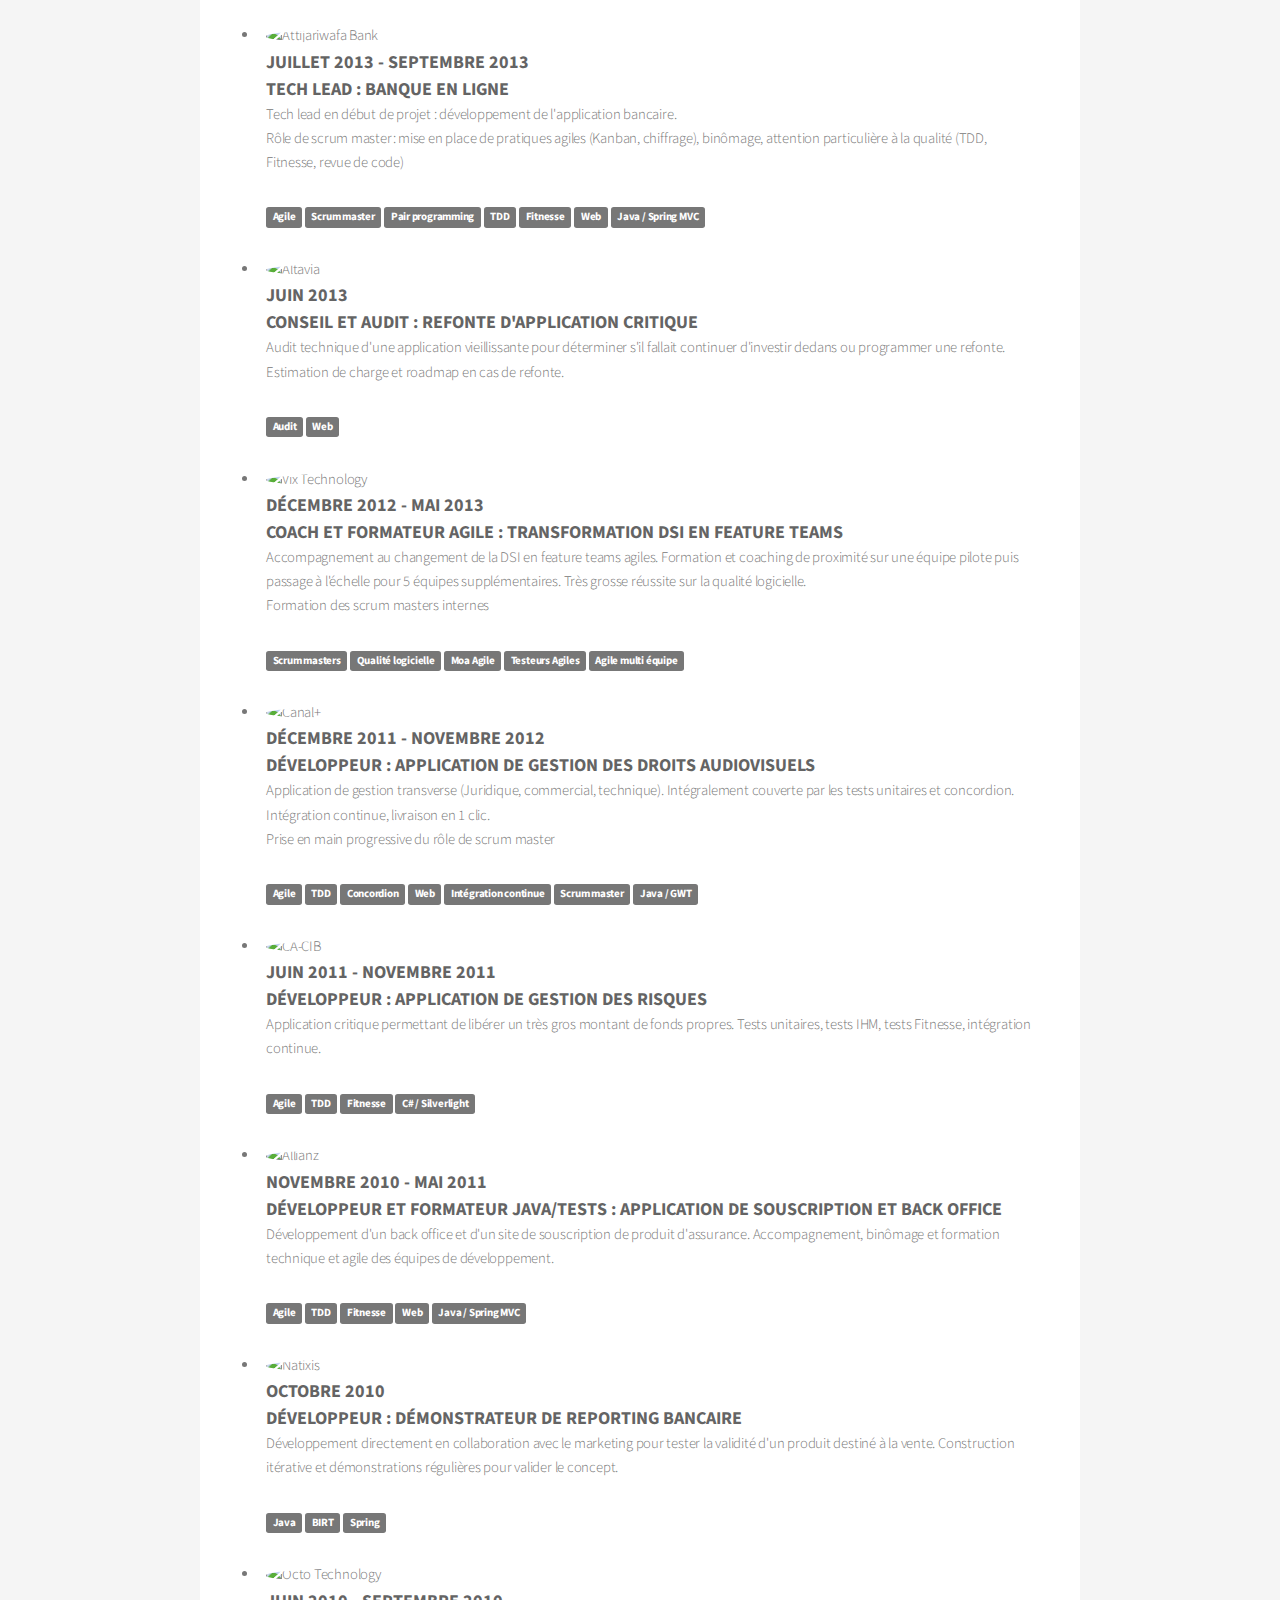
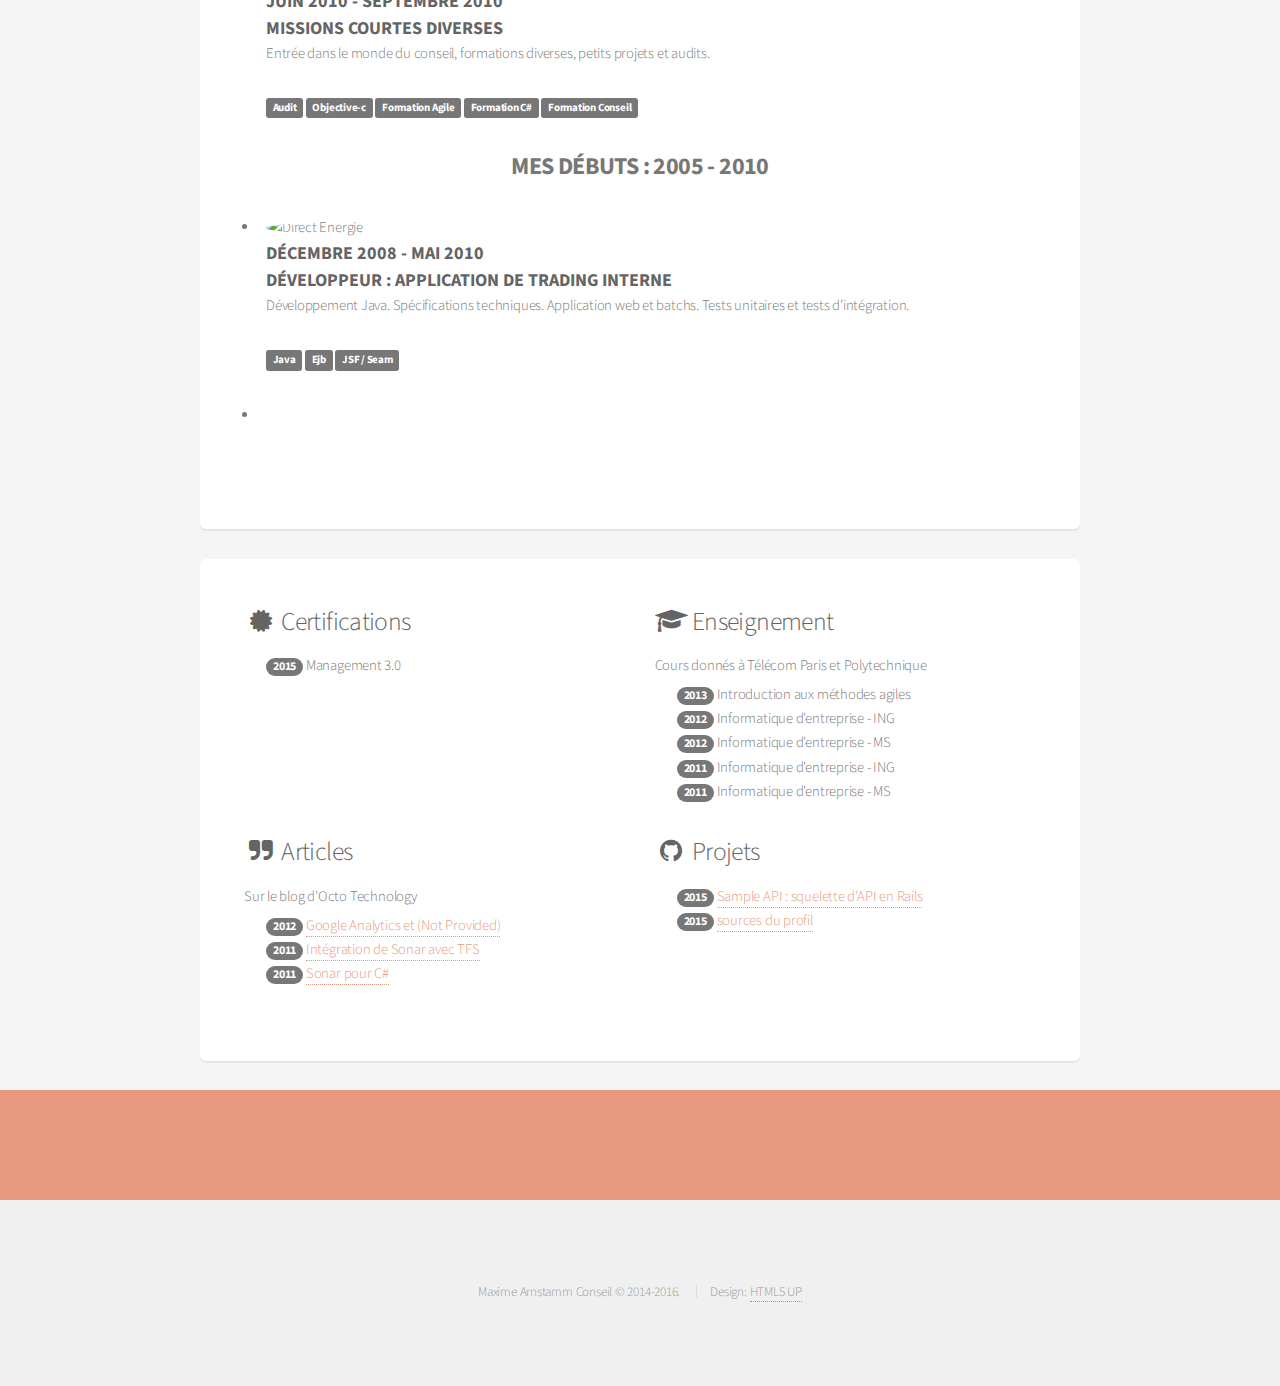
==== commit f80f8e59: "maj du cv web" ====
--- a/resume.html
+++ b/resume.html
@@ -79,6 +79,99 @@
 						<ul class="timeline">
 							<li class="timeline-inverted">
 								<div class="timeline-image">
+									<img class="img-circle img-responsive" src="images/about/libre.png" alt="Projets libres" title="Projets libres">
+								</div>
+								<div class="timeline-panel">
+									<div class="timeline-heading">
+										<h4>Juin 2016 - Novembre 2016</h4>
+										<h4 class="subheading">Projets libres</h4>
+									</div>
+									<div class="timeline-body">
+										<p class="text-muted">
+											Accompagnements agile non facturés, aide produit et développement dans des startups et associations,
+											développement open source.
+										</p>
+										<p>
+											<span class="label label-default">Agile</span>
+											<span class="label label-default">Produit</span>
+											<span class="label label-default">SEO</span>
+											<span class="label label-default">Association</span>
+											<span class="label label-default">Ruby on Rails</span>
+											<span class="label label-default">Javascript</span>
+										</p>
+									</div>
+								</div>
+							</li>
+
+							<li>
+								<div class="timeline-image">
+									<img class="img-circle img-responsive" src="images/about/watchever.jpg" alt="Watchever" title="Watchever">
+								</div>
+								<div class="timeline-panel">
+									<div class="timeline-heading">
+										<h4>Juin 2016</h4>
+										<h4 class="subheading">Séminaire d'introduction à l'agilité</h4>
+									</div>
+									<div class="timeline-body">
+										<p class="text-muted">
+											Conférence interne devant 100 personnes sur le sujet de l'agilité puis atelier d'initiation.
+										</p>
+										<p>
+											<span class="label label-default">Agile</span>
+											<span class="label label-default">Startup</span>
+										</p>
+									</div>
+								</div>
+							</li>
+
+							<li class="timeline-inverted">
+								<div class="timeline-image">
+									<img class="img-circle img-responsive" src="images/about/galeries.png" alt="Galeries Lafayette" title="Galeries Lafayette">
+								</div>
+								<div class="timeline-panel">
+									<div class="timeline-heading">
+										<h4>Décembre 2015 - Mai 2016</h4>
+										<h4 class="subheading">Coach et formateur Agile</h4>
+									</div>
+									<div class="timeline-body">
+										<p class="text-muted">
+											Formation de scrum masters et de product owners internes. Accompagnement d'une équipe projet.
+										</p>
+										<p>
+											<span class="label label-default">Agile</span>
+											<span class="label label-default">Product Owners</span>
+											<span class="label label-default">Scrum masters</span>
+										</p>
+									</div>
+								</div>
+							</li>
+
+							<li>
+								<div class="timeline-image">
+									<img class="img-circle img-responsive" src="images/about/libre.png" alt="Projets libres" title="Projets libres">
+								</div>
+								<div class="timeline-panel">
+									<div class="timeline-heading">
+										<h4>Novembre 2014 - Novembre 2015</h4>
+										<h4 class="subheading">Projets libres</h4>
+									</div>
+									<div class="timeline-body">
+										<p class="text-muted">
+											Accompagnements agile non facturés, aide produit et développement dans des startups et associations,
+											développement open source.
+										</p>
+										<p>
+											<span class="label label-default">Agile</span>
+											<span class="label label-default">Produit</span>
+											<span class="label label-default">Startup</span>
+											<span class="label label-default">Ruby on Rails</span>
+										</p>
+									</div>
+								</div>
+							</li>
+
+							<li class="timeline-inverted">
+								<div class="timeline-image">
 									<img class="img-circle img-responsive" src="images/about/gan.gif" alt="Gan Assurances" title="Gan Assurances">
 								</div>
 								<div class="timeline-panel">
@@ -430,10 +523,14 @@
 			</div>
 		</section>
 
+		<section id="cta">
+		</section>
+
+
 		<!-- Footer -->
 		<footer id="footer">
 			<ul class="copyright">
-				<li>Maxime Arnstamm Conseil &copy; 2015.</li>
+				<li>Maxime Arnstamm Conseil &copy; 2014-2016.</li>
 				<li>Design: <a href="http://html5up.net">HTML5 UP</a></li>
 			</ul>
 		</footer>
--- a/assets/css/main.css
+++ b/assets/css/main.css
@@ -3029,13 +3029,20 @@
 	#banner {
 		background-attachment: scroll,							fixed;
 		background-color: #666;
-		background-image: url("images/overlay.png"), url("../../images/banner2.jpg");
 		background-position: top left,						center center;
 		background-repeat: repeat,							no-repeat;
 		background-size: auto,							cover;
 		color: #fff;
 		padding: 12em 0 14em 0;
 		text-align: center;
+	}
+
+	.banner-main {
+		background-image: url("images/overlay.png"), url("../../images/banner.jpg");
+	}
+
+	.banner-resume {
+		background-image: url("images/overlay.png"), url("../../images/livres.jpg");
 	}
 
 		#banner :last-child {
@@ -3093,7 +3100,7 @@
 /* Main */
 
 	#main {
-		padding: 4em 0;
+		padding: 4em 0 0;
 	}
 
 		#main > header {
@@ -3315,7 +3322,6 @@
 		/* Section/Article */
 
 			header br {
-				display: none;
 			}
 
 			header.major {
